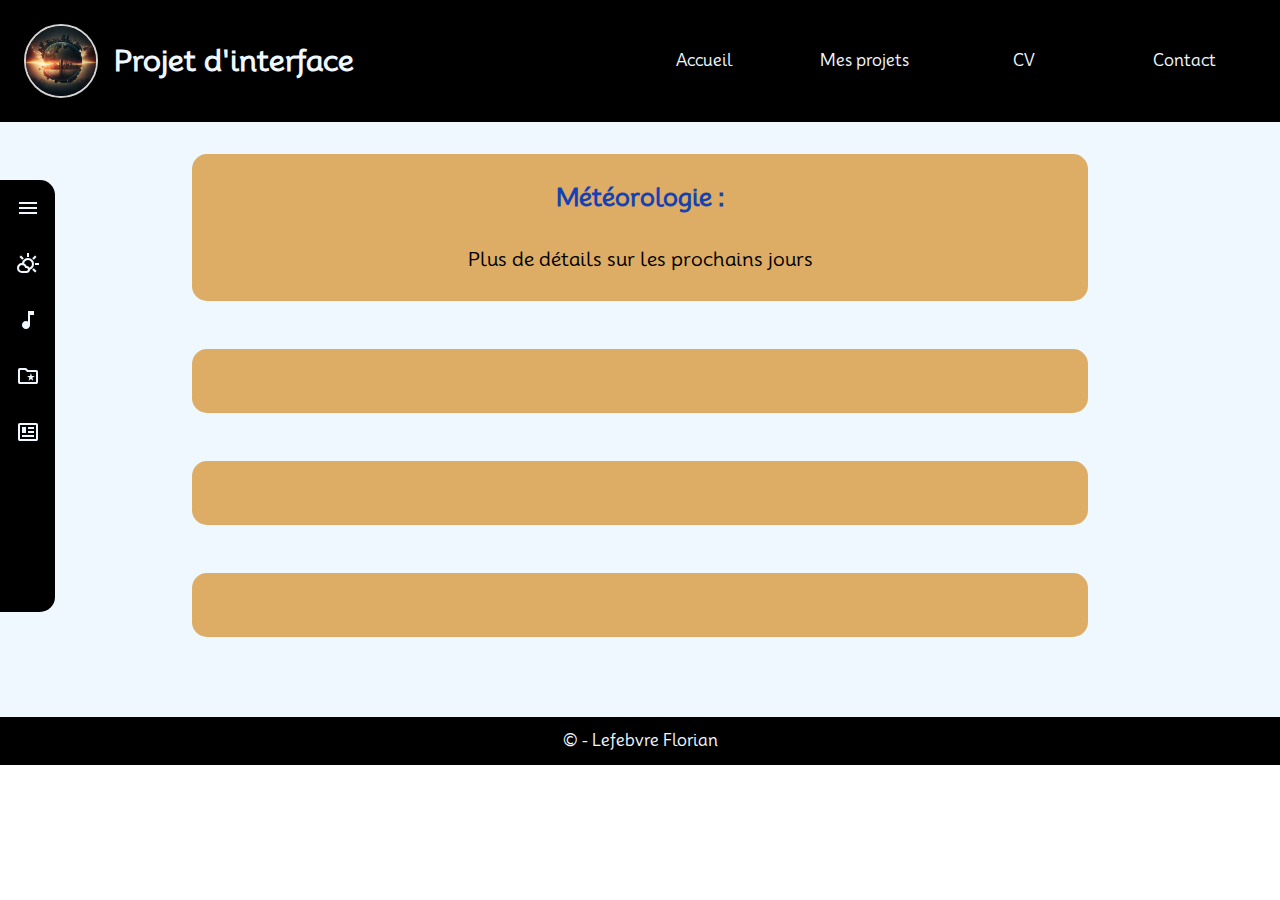
==== HTML/index.html @ e67850c4 "Ajout de la rubrique météo et peaufinage du nav aside" ====
<!DOCTYPE html>
<html lang="fr">
	<head>
		<meta charset="UTF-8" />
		<meta name="viewport" content="width=device-width, initial-scale=1.0" />
		<title>Interface Perso</title>
		<link rel="preconnect" href="https://fonts.googleapis.com" />
		<link rel="preconnect" href="https://fonts.gstatic.com" crossorigin />
		<link
			href="https://fonts.googleapis.com/css2?family=Asap:ital,wght@0,300;0,400;0,700;0,800;0,900;1,300;1,400;1,700;1,800;1,900&family=Mooli&family=Roboto:ital,wght@0,100;0,300;0,400;0,500;0,700;0,900;1,100;1,300;1,400;1,500;1,700;1,900&display=swap"
			rel="stylesheet"
		/>
		<link
			rel="stylesheet"
			href="https://fonts.googleapis.com/css2?family=Material+Symbols+Outlined:opsz,wght,FILL,GRAD@20..48,100..700,0..1,-50..200"
		/>
		<link
			rel="stylesheet"
			href="https://fonts.googleapis.com/css2?family=Material+Symbols+Outlined:opsz,wght,FILL,GRAD@20..48,100..700,0..1,-50..200"
		/>
		<link
			rel="stylesheet"
			href="https://fonts.googleapis.com/css2?family=Material+Symbols+Outlined:opsz,wght,FILL,GRAD@20..48,100..700,0..1,-50..200"
		/>
		<link
			rel="stylesheet"
			href="https://fonts.googleapis.com/css2?family=Material+Symbols+Outlined:opsz,wght,FILL,GRAD@20..48,100..700,0..1,-50..200"
		/>
		<link
			rel="stylesheet"
			href="https://fonts.googleapis.com/css2?family=Material+Symbols+Outlined:opsz,wght,FILL,GRAD@20..48,100..700,0..1,-50..200"
		/>
		<link rel="stylesheet" href="../CSS/reset.css" />
		<link rel="stylesheet" href="../CSS/styles.css" />
	</head>
	<body id="index">
		<header>
			<div class="header__left-side">
				<img class="header__img" src="../IMG/Logo-perso.png" alt="Logo principal" />
				<h1 class="header__title">Projet d'interface</h1>
			</div>
			<div class="header__right-side">
				<nav class="header__nav">
					<ul>
						<li class="header__nav-list"><a href="../HTML/index.html">Accueil</a></li>
						<li class="header__nav-list"><a href="../HTML/projects.html">Mes projets</a></li>
						<li class="header__nav-list"><a href="../HTML/cv.html">CV</a></li>
						<li class="header__nav-list"><a href="../HTML/contact.html">Contact</a></li>
					</ul>
				</nav>
			</div>
		</header>
		<main>
			<aside class="index__aside__nav">
				<nav class="sticky">
					<ul class="index__main__nav-list">
						<li class="main__nav-list main__nav-list--icon-menu">
							<span class="material-symbols-outlined"> menu</span>
						</li>
						<li class="main__nav-list">
							<a href="#section__weather"
								><span class="material-symbols-outlined"> partly_cloudy_day </span> Météo</a
							>
						</li>
						<li class="main__nav-list">
							<a href="#section__music"
								><span class="material-symbols-outlined"> music_note </span> Musique</a
							>
						</li>
						<li class="main__nav-list">
							<a href="#section__favorite"
								><span class="material-symbols-outlined"> folder_special </span>
								<p>Favoris</p></a
							>
						</li>
						<li class="main__nav-list">
							<a href="#section__news"
								><span class="material-symbols-outlined"> newsmode </span> Actus</a
							>
						</li>
					</ul>
				</nav>
			</aside>
			<section id="section__weather">
				<div class="container container__section__weather">
					<h2>Météorologie :</h2>

					<div id="cont_Mjk5NTIwNnw1fDJ8MXw0fCNmZmZmZmZ8MXwjZmZmZmZmfGd8">
						<div id="spa_Mjk5NTIwNnw1fDJ8MXw0fCNmZmZmZmZ8MXwjZmZmZmZmfGd8">
							<a
								id="a_Mjk5NTIwNnw1fDJ8MXw0fCNmZmZmZmZ8MXwjZmZmZmZmfGd8"
								href="https://www.meteocity.com/france/massy-v2995206?utm_medium=widget&utm_source=referral&utm_campaign=france-massy-v2995206&utm_content=location"
								target="_top"
							></a>
						</div>
						<script
							type="text/javascript"
							src="https://www.meteocity.com/widget/js/Mjk5NTIwNnw1fDJ8MXw0fCNmZmZmZmZ8MXwjZmZmZmZmfGd8"
						></script>
					</div>

					<input type="checkbox" id="checkbox__toggle__div__weather" />
					<label class="weather__toggle__label" for="checkbox__toggle__div__weather"
						>Plus de détails sur les prochains jours</label
					>

					<div id="weather-detailed--toggle">

						<div class="weather__detailed__container">
                            <div class="div__weather-detailed">
                                <p>Aujourd'hui</p>
                                <img
                                    src="https://www.prevision-meteo.ch/uploads/widget/massy-91_0.png"
                                    width="650"
                                    height="250"
                                />
                            </div>
                            <div class="div__weather-detailed">
                                <p>Demain</p>
                                <img
                                    src="https://www.prevision-meteo.ch/uploads/widget/massy-91_1.png"
                                    width="650"
                                    height="250"
                                />
                            </div>
                            <div  class="div__weather-detailed">
                                <p>Après-demain</p>
                                <img
                                    src="https://www.prevision-meteo.ch/uploads/widget/massy-91_2.png"
                                    width="650"
                                    height="250"
                                />
                            </div>
                            <div class="div__weather-detailed">
                                <p>+ 3 jours</p>
                                <img
                                    src="https://www.prevision-meteo.ch/uploads/widget/massy-91_3.png"
                                    width="650"
                                    height="250"
                                />
                            </div>
                        </div>
					</div>
				</div>
			</section>
			<section id="section__music">
				<div class="container container__section__music">
					<!-- <iframe width="560" height="315" src="https://www.youtube.com/embed/videoserises?list=PLdE7uo_7KBkeH0adsnxZupMARfGxY6qik" title="YouTube video player" frameborder="0" allow="accelerometer; autoplay; clipboard-write; encrypted-media; gyroscope; picture-in-picture; web-share" allowfullscreen></iframe> -->
				</div>
			</section>
			<section id="section__favorite">
				<div class="container container__section__favorite"></div>
			</section>
			<section id="section__news">
				<div class="container container__section__news"></div>
			</section>
		</main>
		<footer>
			<p class="footer__copyright">© - Lefebvre Florian</p>
		</footer>
	</body>
</html>
---- CSS/styles.css ----
:root {
	--text-color: aliceblue;
    --text-color-h2:#1441b3;

	--hover_text-color: blue;
	--hover_bg-color: aliceblue;

	--bg-color: aliceblue;
	--bg-color2: black;
	--bg-color-section: #ddad65;
}

body {
	/* font-family: 'Asap', sans-serif; */
	font-family: "Mooli", "Roboto", sans-serif;
	position: relative;
	height: 100%;
	scroll-behavior: smooth;
}
/* ! ------- MAIN ------- */
main {
	background-color: var(--bg-color);
	height: 100%;
	width: 100%;
	display: block;
	position: relative;
	padding: 2rem 0 5rem;
}

/* ! ------- FOOTER ------- */

footer {
	width: 100%;
	z-index: 98;
	text-align: center;
	position: absolute;
	bottom: 0;
}

.footer__copyright {
	color: var(--text-color);
	padding: 1rem;
	background-color: var(--bg-color2);
}

/* ! ------- HEADER ------- */

header {
	display: flex;
	align-items: center;
	padding: 1.5rem;
	background-color: var(--bg-color2);
	position: sticky;
	top: 0;
	z-index: 99;
	box-sizing: border-box;
}

.header__left-side {
	display: flex;
	width: 50vw;
	align-items: center;
	gap: 1rem;
}

.header__img {
	width: 70px;
    background-image: ;
	border-radius: 50%;
	border: 2px solid lightgrey;
}

.header__title {
	color: var(--text-color);
	font-size: 1.8rem;
	font-weight: 600;
}

.header__nav ul {
	display: flex;
	gap: 1rem;
}

.header__nav-list a {
	display: inline-block;
	width: 8rem;
	color: var(--text-color);
	padding: 1rem 0.5rem;
	text-align: center;
	border-radius: 30px;
	transition: ease-in-out 0.5s;
}

.header__nav-list a:hover {
	background-color: var(--hover_bg-color);
	color: var(--hover_text-color);
	border-radius: 30px;
}

/* ! ------- MAIN INDEX ------- */

#index main {
    font-size: 1.2rem;
}

.sticky {
	position: fixed;
	top: 20%;
	bottom: 20%;
}

.index__main__nav-list {
	width: 55px;
	height: 80%;
	background-color: var(--bg-color2);
	transition: width 0.3s ease;
	overflow: hidden;
	border-radius: 0 15px 15px 0;
}

.index__main__nav-list:hover {
	width: 160px;
}

.main__nav-list {
	color: aliceblue;
	display: flex;
	align-items: center;
	justify-content: space-between;
}

.main__nav-list:not(:first-child):hover{
    background-color: var(--hover_bg-color);
    color: var(--hover_text-color);
}

.main__nav-list span {
	margin-right: 15px;
}

.main__nav-list a {
    padding: 1rem;
	color: inherit;
	display: flex;
	align-items: center;
}

.main__nav-list--icon-menu{
    padding: 1rem;
    display: flex;
	align-items: center;
}

.container {
	width: 65%;
	margin: 0 auto 3rem;
	padding: 2rem;
	background-color: var(--bg-color-section);
	border-radius: 15px;
}

/* ! ------- SECTION WEATHER ------- */
.container__section__weather {
	text-align: center;
}

.container__section__weather h2 {
	font-size: 1.5rem;
	font-weight: 700;
    color: var(--text-color-h2);
}

#cont_Mjk5NTIwNnw1fDJ8MXw0fCNmZmZmZmZ8MXwjZmZmZmZmfGd8 {
	margin: 2.5rem auto;
    box-shadow: 5px 5px 10px black;
}

#checkbox__toggle__div__weather {
	display: none;
}

.weather__toggle__label{
    padding: 0.3rem 1rem;
    border-radius: 25px;
}

.weather__toggle__label:hover{
	background-color: var(--hover_bg-color);
    color: var(--hover_text-color);
    cursor: pointer;
}

/* Masque le détail du weather sur plusieurs jours initialement */
#weather-detailed--toggle {
	display: none;
}

/* Affiche le détail du weather */
#checkbox__toggle__div__weather:checked + label + #weather-detailed--toggle {
	display: block;
}

.weather__detailed__container {
    display: flex;
    flex-direction: column;
    align-items: center
}

.div__weather-detailed {
    margin: 1.5rem;
    padding: 0.3rem;
    display: flex;
    background-color: rgba(128, 128, 128, 0.6);
    border-radius: 10px;
    box-shadow: 5px 5px 10px black;
}

.div__weather-detailed p {
    padding: 1rem;
    text-transform: uppercase;
    font-size: 1rem;
    font-weight: 700;
    /* font-family:'Raleway'; */
    writing-mode: vertical-rl;
    text-orientation: upright;
    letter-spacing: 0px;
}

.div__weather-detailed img{
    border-radius: 10px;
    display: inline;
}
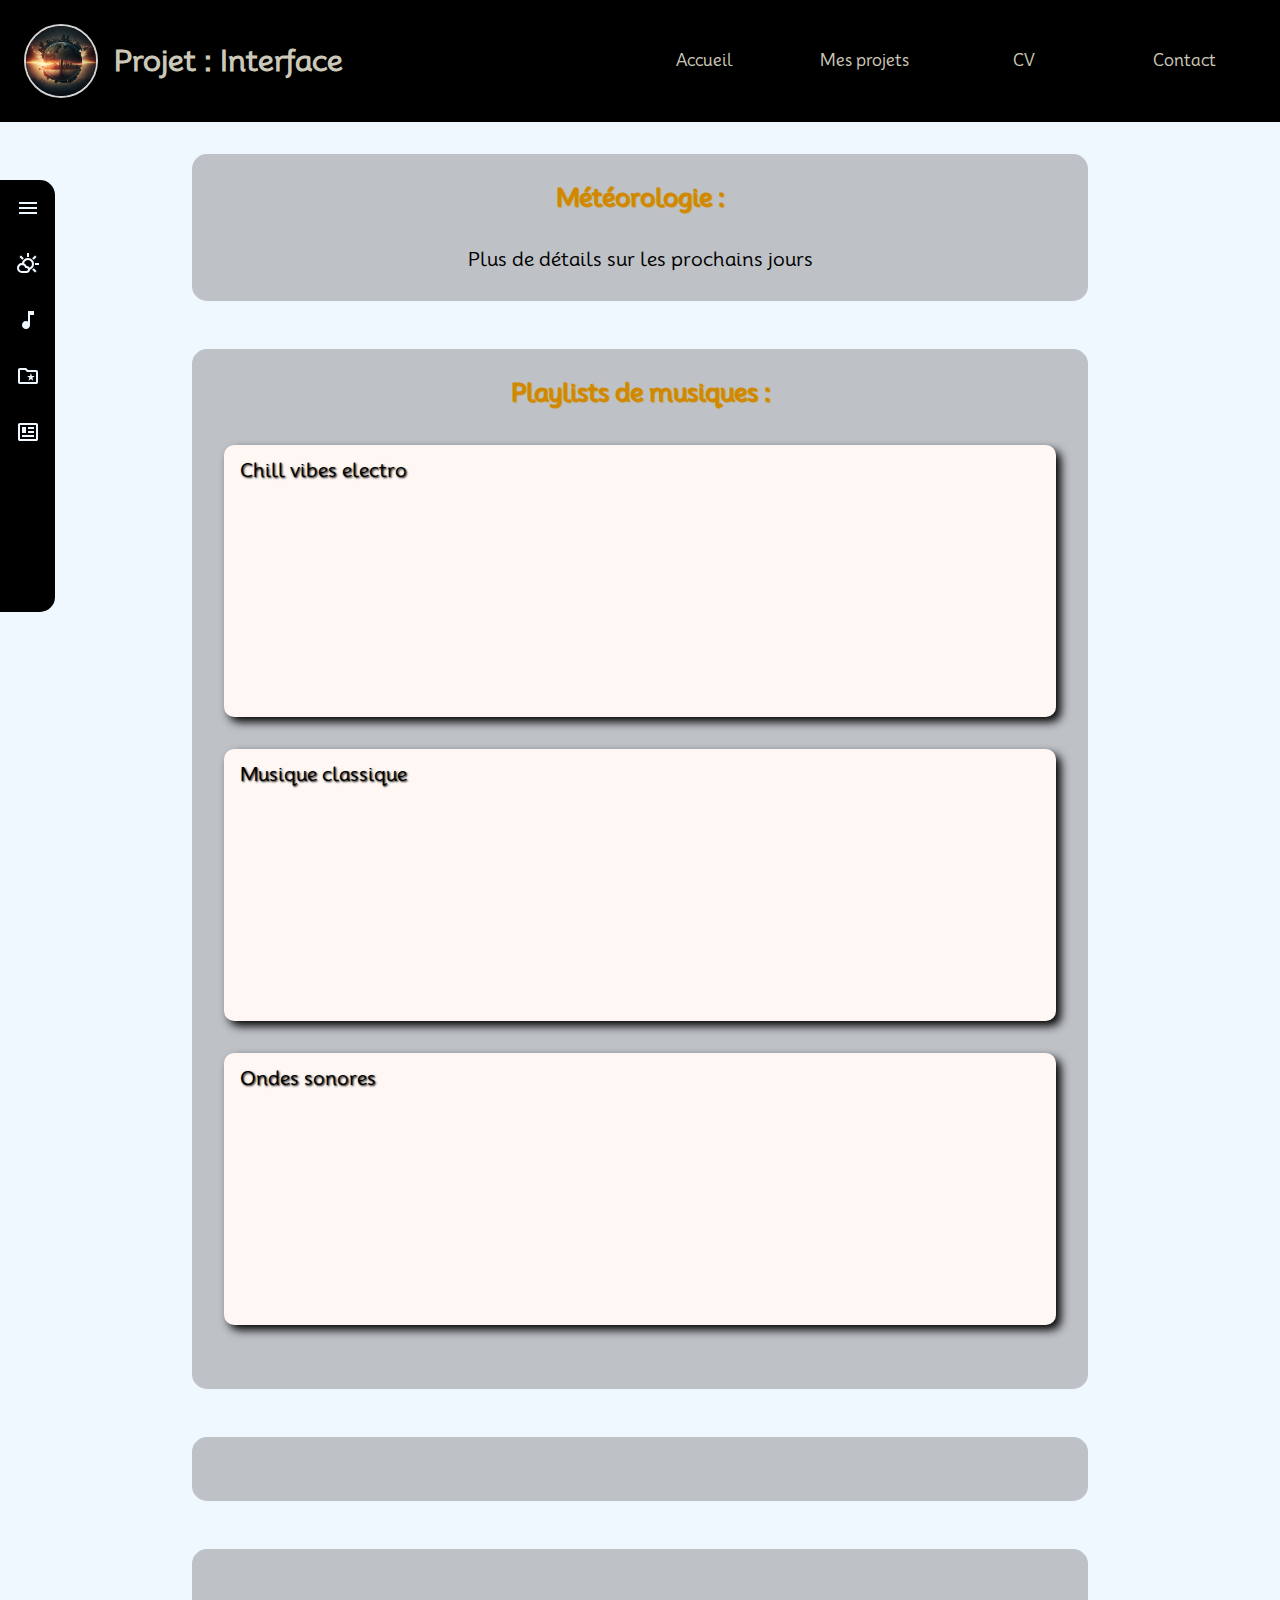
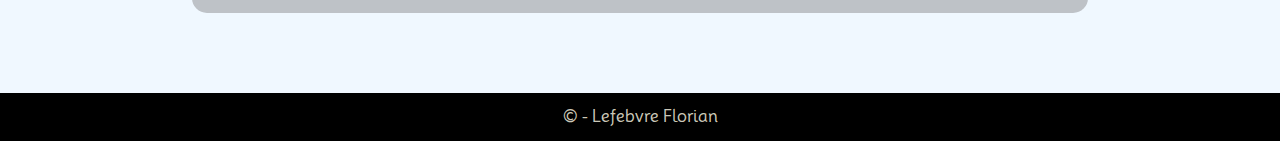
==== commit 1a11ecaf: "Ajout de la partie musique" ====
--- a/HTML/index.html
+++ b/HTML/index.html
@@ -37,7 +37,7 @@
 		<header>
 			<div class="header__left-side">
 				<img class="header__img" src="../IMG/Logo-perso.png" alt="Logo principal" />
-				<h1 class="header__title">Projet d'interface</h1>
+				<h1 class="header__title">Projet : Interface</h1>
 			</div>
 			<div class="header__right-side">
 				<nav class="header__nav">
@@ -105,47 +105,81 @@
 					>
 
 					<div id="weather-detailed--toggle">
-
 						<div class="weather__detailed__container">
-                            <div class="div__weather-detailed">
-                                <p>Aujourd'hui</p>
-                                <img
-                                    src="https://www.prevision-meteo.ch/uploads/widget/massy-91_0.png"
-                                    width="650"
-                                    height="250"
-                                />
-                            </div>
-                            <div class="div__weather-detailed">
-                                <p>Demain</p>
-                                <img
-                                    src="https://www.prevision-meteo.ch/uploads/widget/massy-91_1.png"
-                                    width="650"
-                                    height="250"
-                                />
-                            </div>
-                            <div  class="div__weather-detailed">
-                                <p>Après-demain</p>
-                                <img
-                                    src="https://www.prevision-meteo.ch/uploads/widget/massy-91_2.png"
-                                    width="650"
-                                    height="250"
-                                />
-                            </div>
-                            <div class="div__weather-detailed">
-                                <p>+ 3 jours</p>
-                                <img
-                                    src="https://www.prevision-meteo.ch/uploads/widget/massy-91_3.png"
-                                    width="650"
-                                    height="250"
-                                />
-                            </div>
-                        </div>
+							<div class="div__weather-detailed">
+								<p>Aujourd'hui</p>
+								<img
+									src="https://www.prevision-meteo.ch/uploads/widget/massy-91_0.png"
+									width="650"
+									height="250"
+								/>
+							</div>
+							<div class="div__weather-detailed">
+								<p>Demain</p>
+								<img
+									src="https://www.prevision-meteo.ch/uploads/widget/massy-91_1.png"
+									width="650"
+									height="250"
+								/>
+							</div>
+							<div class="div__weather-detailed">
+								<p>Après-demain</p>
+								<img
+									src="https://www.prevision-meteo.ch/uploads/widget/massy-91_2.png"
+									width="650"
+									height="250"
+								/>
+							</div>
+							<div class="div__weather-detailed">
+								<p>+ 3 jours</p>
+								<img
+									src="https://www.prevision-meteo.ch/uploads/widget/massy-91_3.png"
+									width="650"
+									height="250"
+								/>
+							</div>
+						</div>
 					</div>
 				</div>
 			</section>
 			<section id="section__music">
 				<div class="container container__section__music">
-					<!-- <iframe width="560" height="315" src="https://www.youtube.com/embed/videoserises?list=PLdE7uo_7KBkeH0adsnxZupMARfGxY6qik" title="YouTube video player" frameborder="0" allow="accelerometer; autoplay; clipboard-write; encrypted-media; gyroscope; picture-in-picture; web-share" allowfullscreen></iframe> -->
+                    <h2>Playlists de musiques :</h2>
+                    <div class="section__music__playlists">
+                        <article class="article__playlists__category">
+                            <p>Chill vibes electro</p>
+                            <div class="article__playlist">
+                                <iframe width="350" height="200" src="https://www.youtube.com/embed/videoserises?list=PLdE7uo_7KBkeH0adsnxZupMARfGxY6qik" title="YouTube video player" frameborder="0" allow="accelerometer; autoplay; clipboard-write; encrypted-media; gyroscope; picture-in-picture; web-share" allowfullscreen></iframe>
+                                <iframe width="350" height="200" src="https://www.youtube.com/embed/videoserises?list=PLp8iASaiMbWqETg92KxWWRNyuvIQU_TnZ" title="Mr Reviilz" frameborder="0" allow="accelerometer; autoplay; clipboard-write; encrypted-media; gyroscope; picture-in-picture; web-share" allowfullscreen></iframe>
+                                <iframe width="350" height="200" src="https://www.youtube.com/embed/videoserises?list=PLYkB2GLfxxJdH8uuL_vQpdZFInv0UWWkG" title="Fluidified" frameborder="0" allow="accelerometer; autoplay; clipboard-write; encrypted-media; gyroscope; picture-in-picture; web-share" allowfullscreen></iframe>
+                                <iframe width="350" height="200" src="https://www.youtube.com/embed/videoserises?list=PLyTBh5FxMov4UiosYvfk6eKczgUFmwxg5" title="Blume" frameborder="0" allow="accelerometer; autoplay; clipboard-write; encrypted-media; gyroscope; picture-in-picture; web-share" allowfullscreen></iframe>
+                                <iframe width="350" height="200" src="https://www.youtube.com/embed/videoserises?list=PLyTBh5FxMov4kP_7dZLoEINt_tlYI40WY" title="Blume" frameborder="0" allow="accelerometer; autoplay; clipboard-write; encrypted-media; gyroscope; picture-in-picture; web-share" allowfullscreen></iframe>
+                            </div>
+                        </article>
+                        <article class="article__playlists__category">
+                            <p>Musique classique</p>
+                            <div class="article__playlist">
+                                <iframe width="350" height="200" src="https://www.youtube.com/embed/videoserises?list=PLLl2XrT7OtRHy-VJabmD4TOPsAAErRt6o" title="YouTube video player" frameborder="0" allow="accelerometer; autoplay; clipboard-write; encrypted-media; gyroscope; picture-in-picture; web-share" allowfullscreen></iframe>
+                                <iframe width="350" height="200" src="https://www.youtube.com/embed/videoserises?list=PLFv3ZQw-ZPxi2DH3Bau7lBC5K6zfPJZxc" title="Mr Reviilz" frameborder="0" allow="accelerometer; autoplay; clipboard-write; encrypted-media; gyroscope; picture-in-picture; web-share" allowfullscreen></iframe>
+                                <iframe width="350" height="200" src="https://www.youtube.com/embed/videoserises?list=PLFv3ZQw-ZPxju8P84jZ0pQ_zb8GR6eFh6" title="Fluidified" frameborder="0" allow="accelerometer; autoplay; clipboard-write; encrypted-media; gyroscope; picture-in-picture; web-share" allowfullscreen></iframe>
+                                <iframe width="350" height="200" src="https://www.youtube.com/embed/videoserises?list=PLFv3ZQw-ZPxhuk7gTC49OWB8DoTWSmboO" title="Blume" frameborder="0" allow="accelerometer; autoplay; clipboard-write; encrypted-media; gyroscope; picture-in-picture; web-share" allowfullscreen></iframe>
+                                <iframe width="350" height="200" src="https://www.youtube.com/embed/videoserises?list=PLVsUrQ7SzCJum_84PSXg5Q3rZhYiJBOO0" title="Blume" frameborder="0" allow="accelerometer; autoplay; clipboard-write; encrypted-media; gyroscope; picture-in-picture; web-share" allowfullscreen></iframe>
+                            </div>
+                        </article>
+                        <article class="article__playlists__category">
+                            <p>Ondes sonores</p>
+                            <div class="article__playlist">
+                                <iframe width="350" height="200" src="https://www.youtube.com/embed/videoserises?list=PLe_nUSaha_eeiYc_NfTM639BrR0RXcbzl" title="YouTube video player" frameborder="0" allow="accelerometer; autoplay; clipboard-write; encrypted-media; gyroscope; picture-in-picture; web-share" allowfullscreen></iframe>
+                                <iframe width="350" height="200" src="https://www.youtube.com/embed/videoserises?list=PLe_nUSaha_edvBKdIoGpinc20OSXjfch4" title="Mr Reviilz" frameborder="0" allow="accelerometer; autoplay; clipboard-write; encrypted-media; gyroscope; picture-in-picture; web-share" allowfullscreen></iframe>
+                                <iframe width="350" height="200" src="https://www.youtube.com/embed/videoserises?list=PLe_nUSaha_eet_BGxXCrYXQ9I41kGPoAs" title="Fluidified" frameborder="0" allow="accelerometer; autoplay; clipboard-write; encrypted-media; gyroscope; picture-in-picture; web-share" allowfullscreen></iframe>
+                                <iframe width="350" height="200" src="https://www.youtube.com/embed/videoserises?list=PLFv3ZQw-ZPxhuk7gTC49OWB8DoTWSmboO" title="Blume" frameborder="0" allow="accelerometer; autoplay; clipboard-write; encrypted-media; gyroscope; picture-in-picture; web-share" allowfullscreen></iframe>
+                                <iframe width="350" height="200" src="https://www.youtube.com/embed/videoserises?list=PLQkQfzsIUwRaXv-BmCq4sWcOTDz1Vd_F2" title="Blume" frameborder="0" allow="accelerometer; autoplay; clipboard-write; encrypted-media; gyroscope; picture-in-picture; web-share" allowfullscreen></iframe>
+                            </div>
+
+                        </article>
+                    </div>
+
+					 
 				</div>
 			</section>
 			<section id="section__favorite">
--- a/CSS/styles.css
+++ b/CSS/styles.css
@@ -1,13 +1,14 @@
 :root {
-	--text-color: aliceblue;
-    --text-color-h2:#1441b3;
-
-	--hover_text-color: blue;
+	--text-color: #e9e5d4e5;
+	--text-color-h2: rgb(209, 136, 0);
+
+	--hover_text-color: orange;
 	--hover_bg-color: aliceblue;
 
 	--bg-color: aliceblue;
 	--bg-color2: black;
-	--bg-color-section: #ddad65;
+	--bg-color-section: rgba(89, 85, 85, 0.33);
+	--bg-color-intern: #fef7f3;
 }
 
 body {
@@ -65,7 +66,6 @@
 
 .header__img {
 	width: 70px;
-    background-image: ;
 	border-radius: 50%;
 	border: 2px solid lightgrey;
 }
@@ -100,7 +100,7 @@
 /* ! ------- MAIN INDEX ------- */
 
 #index main {
-    font-size: 1.2rem;
+	font-size: 1.2rem;
 }
 
 .sticky {
@@ -129,9 +129,9 @@
 	justify-content: space-between;
 }
 
-.main__nav-list:not(:first-child):hover{
-    background-color: var(--hover_bg-color);
-    color: var(--hover_text-color);
+.main__nav-list:not(:first-child):hover {
+	background-color: var(--hover_bg-color);
+	color: var(--hover_text-color);
 }
 
 .main__nav-list span {
@@ -139,15 +139,16 @@
 }
 
 .main__nav-list a {
-    padding: 1rem;
+	padding: 1rem;
+	width: 100%;
 	color: inherit;
 	display: flex;
 	align-items: center;
 }
 
-.main__nav-list--icon-menu{
-    padding: 1rem;
-    display: flex;
+.main__nav-list--icon-menu {
+	padding: 1rem;
+	display: flex;
 	align-items: center;
 }
 
@@ -159,35 +160,38 @@
 	border-radius: 15px;
 }
 
+.container h2 {
+	font-size: 1.5rem;
+	font-weight: 700;
+	color: var(--text-color-h2);
+	text-align: center;
+	margin-bottom: 2.5rem;
+	text-shadow: 1px 1px 1px var(--text-color-h2);
+}
+
 /* ! ------- SECTION WEATHER ------- */
 .container__section__weather {
 	text-align: center;
 }
 
-.container__section__weather h2 {
-	font-size: 1.5rem;
-	font-weight: 700;
-    color: var(--text-color-h2);
-}
-
 #cont_Mjk5NTIwNnw1fDJ8MXw0fCNmZmZmZmZ8MXwjZmZmZmZmfGd8 {
 	margin: 2.5rem auto;
-    box-shadow: 5px 5px 10px black;
+	box-shadow: 5px 5px 10px black;
 }
 
 #checkbox__toggle__div__weather {
 	display: none;
 }
 
-.weather__toggle__label{
-    padding: 0.3rem 1rem;
-    border-radius: 25px;
-}
-
-.weather__toggle__label:hover{
+.weather__toggle__label {
+	padding: 0.3rem 1rem;
+	border-radius: 25px;
+}
+
+.weather__toggle__label:hover {
 	background-color: var(--hover_bg-color);
-    color: var(--hover_text-color);
-    cursor: pointer;
+	color: var(--hover_text-color);
+	cursor: pointer;
 }
 
 /* Masque le détail du weather sur plusieurs jours initialement */
@@ -201,32 +205,62 @@
 }
 
 .weather__detailed__container {
-    display: flex;
-    flex-direction: column;
-    align-items: center
+	display: flex;
+	flex-direction: column;
+	align-items: center;
 }
 
 .div__weather-detailed {
-    margin: 1.5rem;
-    padding: 0.3rem;
-    display: flex;
-    background-color: rgba(128, 128, 128, 0.6);
-    border-radius: 10px;
-    box-shadow: 5px 5px 10px black;
+	margin: 1.5rem;
+	padding: 0.3rem;
+	display: flex;
+	background-color: rgba(128, 128, 128, 0.6);
+	border-radius: 10px;
+	box-shadow: 5px 5px 10px black;
 }
 
 .div__weather-detailed p {
-    padding: 1rem;
-    text-transform: uppercase;
-    font-size: 1rem;
-    font-weight: 700;
-    /* font-family:'Raleway'; */
-    writing-mode: vertical-rl;
-    text-orientation: upright;
-    letter-spacing: 0px;
-}
-
-.div__weather-detailed img{
-    border-radius: 10px;
-    display: inline;
+	padding: 1rem;
+	text-transform: uppercase;
+	font-size: 1rem;
+	font-weight: 700;
+	writing-mode: vertical-rl;
+	text-orientation: upright;
+	letter-spacing: 0px;
+}
+
+.div__weather-detailed img {
+	border-radius: 10px;
+	display: inline;
+}
+
+/* ! ------- SECTION MUSIC ------- */
+
+.article__playlists__category {
+	background-color: var(--bg-color-intern);
+	border-radius: 10px;
+	padding: 1rem;
+	height: 240px;
+	display: flex;
+	flex-direction: column;
+	gap: 1rem;
+	margin-bottom: 2rem;
+	box-shadow: 5px 5px 10px black;
+}
+
+.article__playlist {
+	display: flex;
+	flex-wrap: nowrap;
+	justify-content: flex-start;
+	gap: 1rem;
+	overflow-x: scroll;
+	overflow-y: hidden;
+}
+
+.article__playlist iframe {
+	border-radius: 5px;
+}
+
+.article__playlists__category p {
+    text-shadow: 1px 1px 2px black;
 }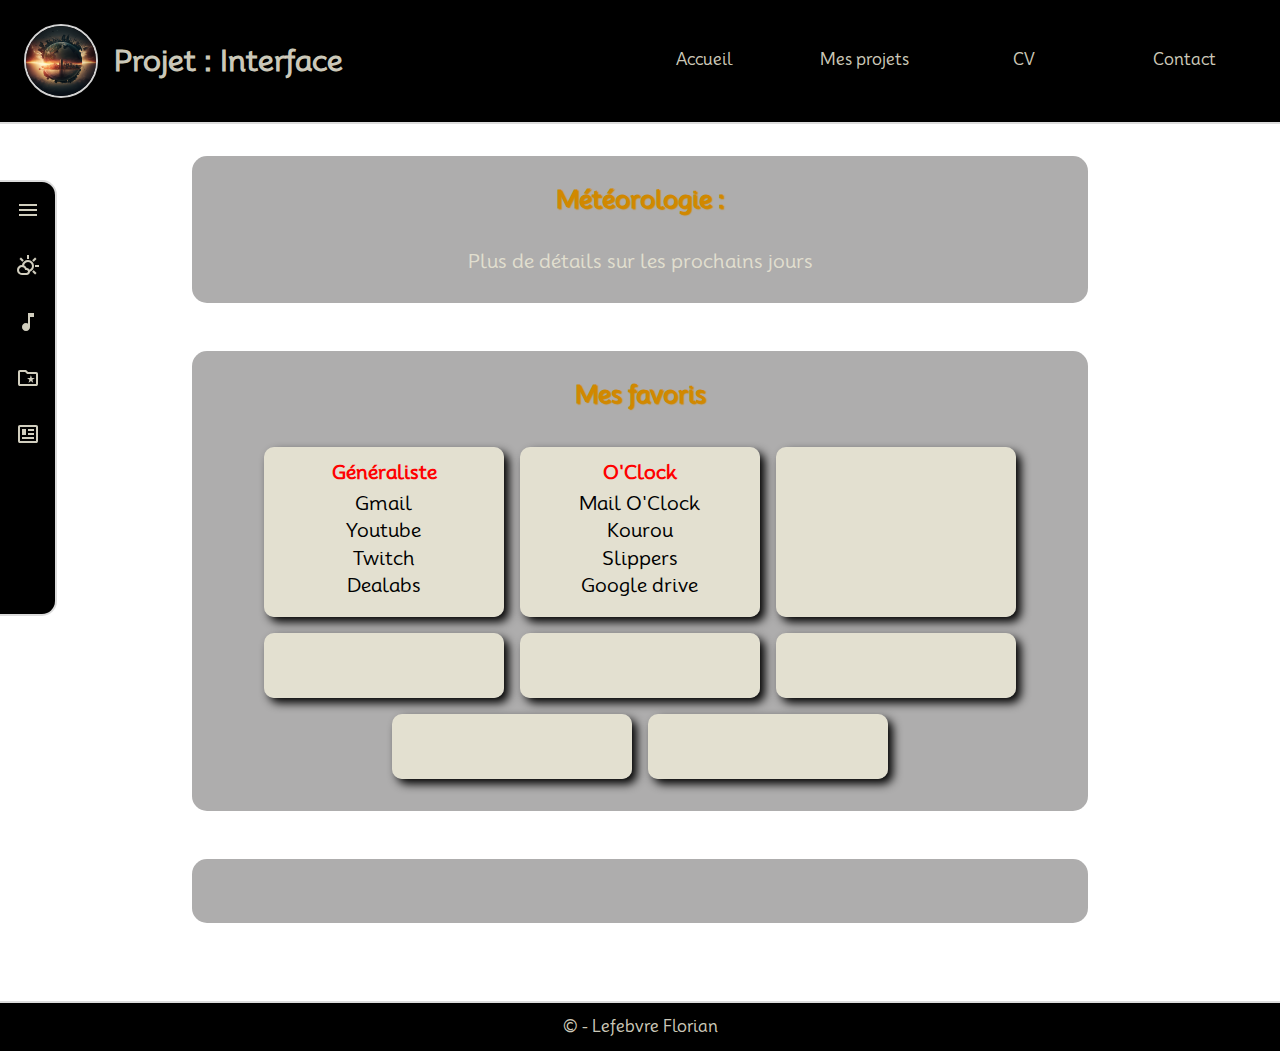
==== commit b90d4cc9: "Ajout de la mise en forme des favoris" ====
--- a/HTML/index.html
+++ b/HTML/index.html
@@ -142,7 +142,7 @@
 					</div>
 				</div>
 			</section>
-			<section id="section__music">
+			<!-- <section id="section__music">
 				<div class="container container__section__music">
                     <h2>Playlists de musiques :</h2>
                     <div class="section__music__playlists">
@@ -181,9 +181,87 @@
 
 					 
 				</div>
-			</section>
+			</section> -->
 			<section id="section__favorite">
-				<div class="container container__section__favorite"></div>
+				<div class="container">
+					<h2>Mes favoris</h2>
+					<div class="container__section__favorite">
+						<article class="section__favorite__article">
+							<h3>Généraliste</h3>
+							<a
+								href="https://mail.google.com/mail/"
+								target="_blank"
+								rel="noopener noreferrer"
+								>Gmail</a
+							><a href="https://www.youtube.com/" target="_blank" rel="noopener noreferrer"
+								>Youtube</a
+							><a href="https://www.twitch.tv/" target="_blank" rel="noopener noreferrer"
+								>Twitch</a
+							>
+							<a href="https://www.dealabs.com/" target="_blank" rel="noopener noreferrer"
+								>Dealabs</a
+							>
+						</article>
+						<article class="section__favorite__article">
+							<h3>O'Clock</h3>
+							<a
+								href="ilname&client_id=webmail-auth&state=JgOhQrPLMyGrpiXTdunwSPK1oZI&redirect_uri=https%3A%2F%2Fmail.oclock.school%2Fredirect_uri&nonce=3kLr6RFKyu0QrBPdpAqDyKXFnauivxdp2d80RAeN0ac"
+								target="_blank"
+								rel="noopener noreferrer"
+								>Mail O'Clock</a
+							><a
+								href="https://kourou.oclock.io/login/"
+								target="_blank"
+								rel="noopener noreferrer"
+								>Kourou</a
+							><a
+								href="https://auth.oclock.school/realms/oclock/protocol/openid-connect/auth?client_id=slippers&redirect_uri=https%3A%2F%2Foclock.slippers.live%2F&state=cfe3c3c9-832f-42ea-a738-dce04439198e&response_mode=fragment&response_type=code&scope=openid&nonce=caf11a95-8de3-46b4-8f83-142fd42c60b6"
+								target="_blank"
+								rel="noopener noreferrer"
+								>Slippers</a
+							>
+							<a href="https://drive.google.com/" target="_blank" rel="noopener noreferrer"
+								>Google drive</a
+							>
+						</article>
+						<article class="section__favorite__article">
+							<h3></h3>
+							<a href="http://" target="_blank" rel="noopener noreferrer"></a
+							><a href="http://" target="_blank" rel="noopener noreferrer"></a
+							><a href="http://" target="_blank" rel="noopener noreferrer"></a>
+						</article>
+						<article class="section__favorite__article">
+							<h3></h3>
+							<a href="http://" target="_blank" rel="noopener noreferrer"></a
+							><a href="http://" target="_blank" rel="noopener noreferrer"></a
+							><a href="http://" target="_blank" rel="noopener noreferrer"></a>
+						</article>
+						<article class="section__favorite__article">
+							<h3></h3>
+							<a href="http://" target="_blank" rel="noopener noreferrer"></a
+							><a href="http://" target="_blank" rel="noopener noreferrer"></a
+							><a href="http://" target="_blank" rel="noopener noreferrer"></a>
+						</article>
+						<article class="section__favorite__article">
+							<h3></h3>
+							<a href="http://" target="_blank" rel="noopener noreferrer"></a
+							><a href="http://" target="_blank" rel="noopener noreferrer"></a
+							><a href="http://" target="_blank" rel="noopener noreferrer"></a>
+						</article>
+						<article class="section__favorite__article">
+							<h3></h3>
+							<a href="http://" target="_blank" rel="noopener noreferrer"></a
+							><a href="http://" target="_blank" rel="noopener noreferrer"></a
+							><a href="http://" target="_blank" rel="noopener noreferrer"></a>
+						</article>
+						<article class="section__favorite__article">
+							<h3></h3>
+							<a href="http://" target="_blank" rel="noopener noreferrer"></a
+							><a href="http://" target="_blank" rel="noopener noreferrer"></a
+							><a href="http://" target="_blank" rel="noopener noreferrer"></a>
+						</article>
+					</div>
+				</div>
 			</section>
 			<section id="section__news">
 				<div class="container container__section__news"></div>
--- a/CSS/styles.css
+++ b/CSS/styles.css
@@ -1,14 +1,17 @@
 :root {
 	--text-color: #e9e5d4e5;
 	--text-color-h2: rgb(209, 136, 0);
+	--text-color-h3: red;
 
 	--hover_text-color: orange;
 	--hover_bg-color: aliceblue;
 
 	--bg-color: aliceblue;
 	--bg-color2: black;
-	--bg-color-section: rgba(89, 85, 85, 0.33);
+	--bg-color-section: rgba(130, 129, 129, 0.65);
 	--bg-color-intern: #fef7f3;
+
+	--border-color: rgb(220, 220, 220);
 }
 
 body {
@@ -20,7 +23,11 @@
 }
 /* ! ------- MAIN ------- */
 main {
-	background-color: var(--bg-color);
+	/* background-color: var(--bg-color); */
+	background-image: url(../IMG/bg-space4.jpg);
+	background-repeat: no-repeat;
+	background-size: cover;
+	background-position: center;
 	height: 100%;
 	width: 100%;
 	display: block;
@@ -36,6 +43,7 @@
 	text-align: center;
 	position: absolute;
 	bottom: 0;
+	border-top: 2px solid var(--border-color);
 }
 
 .footer__copyright {
@@ -55,6 +63,7 @@
 	top: 0;
 	z-index: 99;
 	box-sizing: border-box;
+	border-bottom: 2px solid var(--border-color);
 }
 
 .header__left-side {
@@ -87,14 +96,12 @@
 	color: var(--text-color);
 	padding: 1rem 0.5rem;
 	text-align: center;
-	border-radius: 30px;
-	transition: ease-in-out 0.5s;
+	border-bottom: 2px solid transparent;
 }
 
 .header__nav-list a:hover {
-	background-color: var(--hover_bg-color);
+	border-bottom: 2px solid var(--hover_text-color);
 	color: var(--hover_text-color);
-	border-radius: 30px;
 }
 
 /* ! ------- MAIN INDEX ------- */
@@ -116,6 +123,8 @@
 	transition: width 0.3s ease;
 	overflow: hidden;
 	border-radius: 0 15px 15px 0;
+	border: 2px solid var(--border-color);
+	border-left: none;
 }
 
 .index__main__nav-list:hover {
@@ -123,7 +132,7 @@
 }
 
 .main__nav-list {
-	color: aliceblue;
+	color: var(--text-color);
 	display: flex;
 	align-items: center;
 	justify-content: space-between;
@@ -172,6 +181,7 @@
 /* ! ------- SECTION WEATHER ------- */
 .container__section__weather {
 	text-align: center;
+	color: var(--text-color);
 }
 
 #cont_Mjk5NTIwNnw1fDJ8MXw0fCNmZmZmZmZ8MXwjZmZmZmZmfGd8 {
@@ -262,5 +272,46 @@
 }
 
 .article__playlists__category p {
-    text-shadow: 1px 1px 2px black;
-}+	text-shadow: 1px 1px 2px black;
+}
+
+/* ! ------- SECTION FAVORIS ------- */
+
+.container__section__favorite {
+	display: flex;
+	flex-wrap: wrap;
+	gap: 1rem;
+	width: 100%;
+	justify-content: center;
+}
+
+.section__favorite__article {
+	display: flex;
+	flex-direction: column;
+	width: 25%;
+	box-shadow: 5px 5px 10px black;
+	border-radius: 10px;
+	background-color: var(--text-color);
+	padding: 1rem;
+}
+
+.section__favorite__article h3 {
+	color: var(--text-color-h3);
+	font-weight: 600;
+	padding-bottom: 0.5rem;
+	text-align: center;
+}
+
+.section__favorite__article a {
+	margin: 0.2rem auto;
+	width: 60%;
+	color: var(--bg-color2);
+	border-bottom: 2px solid transparent;
+	text-align: center;
+}
+
+.section__favorite__article a:hover {
+	border-bottom: 2px solid var(--text-color-h3);
+	color: var(--text-color-h3);
+	cursor: crosshair;
+}
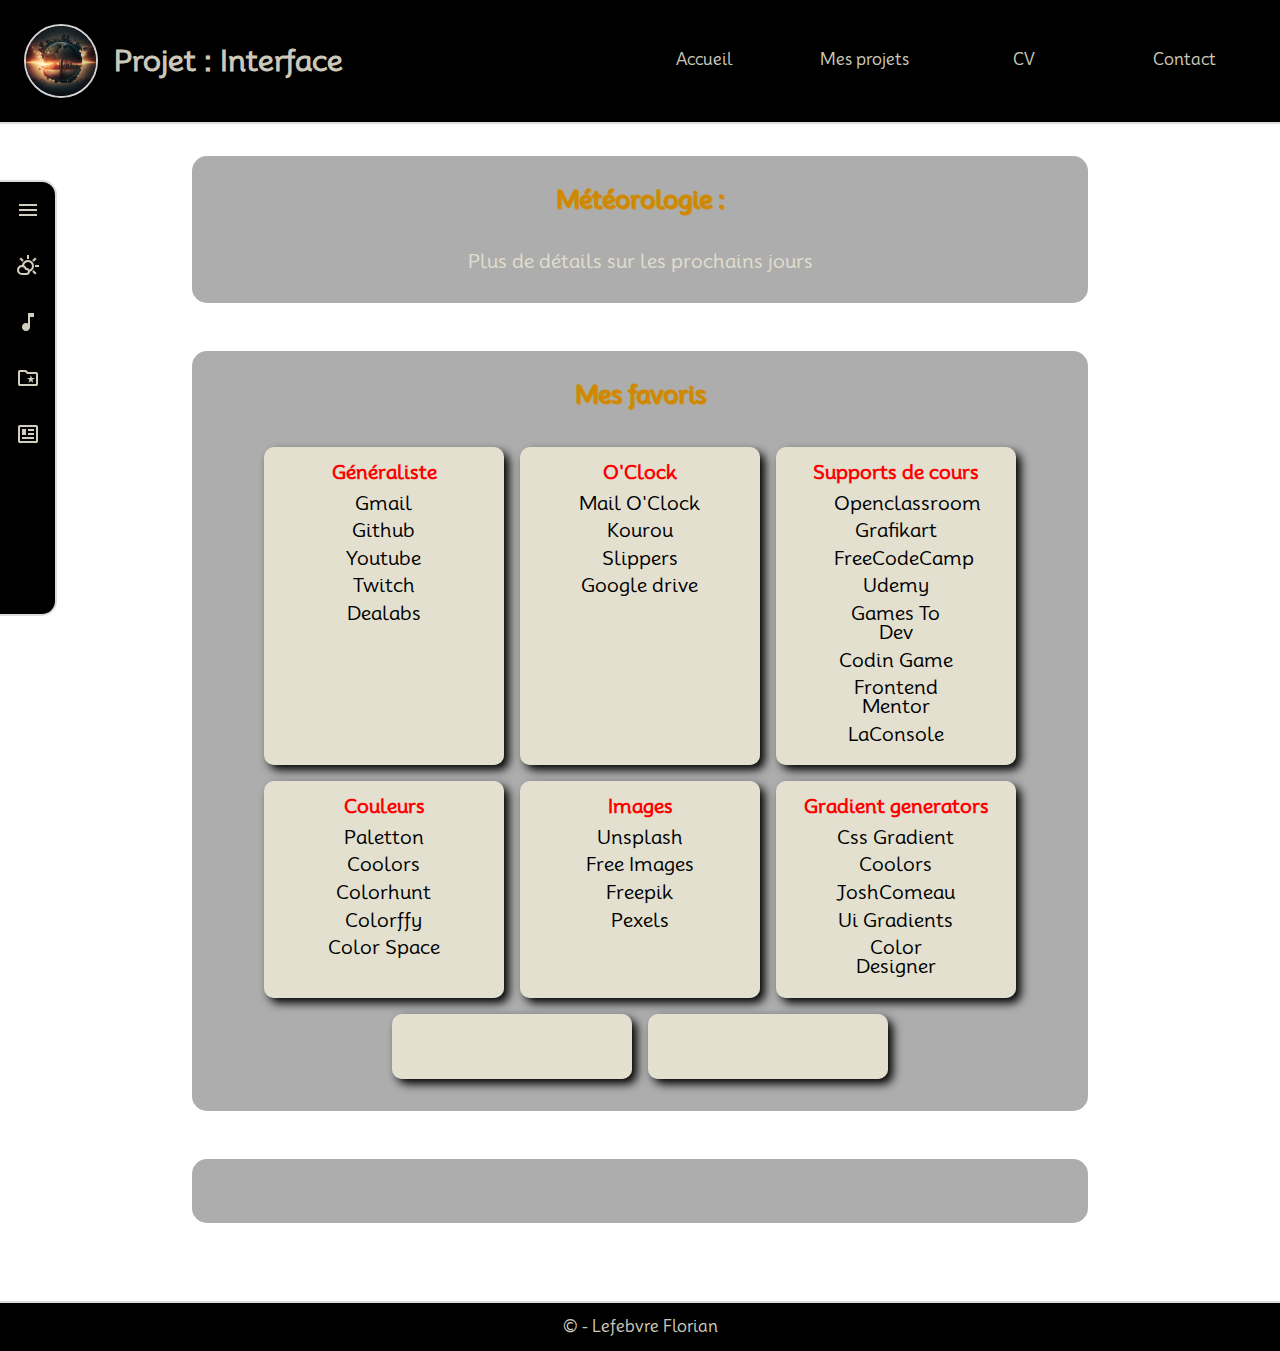
==== commit c437aa8a: "Ajout de contenu aux favoris" ====
--- a/HTML/index.html
+++ b/HTML/index.html
@@ -193,6 +193,12 @@
 								target="_blank"
 								rel="noopener noreferrer"
 								>Gmail</a
+							>
+                            <a
+								href="https://github.com/"
+								target="_blank"
+								rel="noopener noreferrer"
+								>Github</a
 							><a href="https://www.youtube.com/" target="_blank" rel="noopener noreferrer"
 								>Youtube</a
 							><a href="https://www.twitch.tv/" target="_blank" rel="noopener noreferrer"
@@ -225,28 +231,38 @@
 							>
 						</article>
 						<article class="section__favorite__article">
-							<h3></h3>
-							<a href="http://" target="_blank" rel="noopener noreferrer"></a
-							><a href="http://" target="_blank" rel="noopener noreferrer"></a
-							><a href="http://" target="_blank" rel="noopener noreferrer"></a>
-						</article>
-						<article class="section__favorite__article">
-							<h3></h3>
-							<a href="http://" target="_blank" rel="noopener noreferrer"></a
-							><a href="http://" target="_blank" rel="noopener noreferrer"></a
-							><a href="http://" target="_blank" rel="noopener noreferrer"></a>
-						</article>
-						<article class="section__favorite__article">
-							<h3></h3>
-							<a href="http://" target="_blank" rel="noopener noreferrer"></a
-							><a href="http://" target="_blank" rel="noopener noreferrer"></a
-							><a href="http://" target="_blank" rel="noopener noreferrer"></a>
-						</article>
-						<article class="section__favorite__article">
-							<h3></h3>
-							<a href="http://" target="_blank" rel="noopener noreferrer"></a
-							><a href="http://" target="_blank" rel="noopener noreferrer"></a
-							><a href="http://" target="_blank" rel="noopener noreferrer"></a>
+							<h3>Supports de cours</h3>
+							<a href="https://openclassrooms.com/fr/" target="_blank" rel="noopener noreferrer">Openclassroom</a
+							><a href="https://grafikart.fr/" target="_blank" rel="noopener noreferrer">Grafikart</a
+							><a href="https://www.freecodecamp.org/" target="_blank" rel="noopener noreferrer">FreeCodeCamp</a>
+                            <a href="https://www.udemy.com/" target="_blank" rel="noopener noreferrer">Udemy</a>
+                            <a href="https://daily-dev-tips.com/posts/10-amazing-games-to-learn-css/" target="_blank" rel="noopener noreferrer">Games To Dev</a>
+                            <a href="https://www.codingame.com/start/fr/" target="_blank" rel="noopener noreferrer">Codin Game</a>
+                            <a href="http://https://www.frontendmentor.io/challenges?difficulty=1%2C2%2C3&languages=CSS&type=free" target="_blank" rel="noopener noreferrer">Frontend Mentor</a>
+                            <a href="https://laconsole.dev/cheatsheets" target="_blank" rel="noopener noreferrer">LaConsole</a>
+						</article>
+						<article class="section__favorite__article">
+							<h3>Couleurs</h3>
+							<a href="https://paletton.com/#uid=1000u0kllllaFw0g0qFqFg0w0aF" target="_blank" rel="noopener noreferrer">Paletton</a
+							><a href="https://coolors.co/" target="_blank" rel="noopener noreferrer">Coolors</a
+							><a href="https://colorhunt.co/" target="_blank" rel="noopener noreferrer">Colorhunt</a>
+                            <a href="https://colorffy.com/palettes" target="_blank" rel="noopener noreferrer">Colorffy</a>
+                            <a href="https://mycolor.space/" target="_blank" rel="noopener noreferrer">Color Space</a>
+						</article>
+						<article class="section__favorite__article">
+							<h3>Images</h3>
+							<a href="https://unsplash.com/fr/" target="_blank" rel="noopener noreferrer">Unsplash</a>
+                            <a href="https://www.freeimages.com/fr" target="_blank" rel="noopener noreferrer">Free Images</a
+							><a href="https://www.freepik.com/" target="_blank" rel="noopener noreferrer">Freepik</a>
+                            <a href="https://www.pexels.com/fr-fr/" target="_blank" rel="noopener noreferrer">Pexels</a>
+						</article>
+						<article class="section__favorite__article">
+							<h3>Gradient generators</h3>
+							<a href="https://cssgradient.io/" target="_blank" rel="noopener noreferrer">Css Gradient</a
+							><a href="https://coolors.co/gradient-maker/01dbff-918dac" target="_blank" rel="noopener noreferrer">Coolors</a>
+                            <a href="https://www.joshwcomeau.com/gradient-generator/" target="_blank" rel="noopener noreferrer">JoshComeau</a>
+                            <a href="https://uigradients.com/#OrangeFun" target="_blank" rel="noopener noreferrer">Ui Gradients</a>
+                            <a href="https://colordesigner.io/gradient-generator" target="_blank" rel="noopener noreferrer">Color Designer</a>
 						</article>
 						<article class="section__favorite__article">
 							<h3></h3>
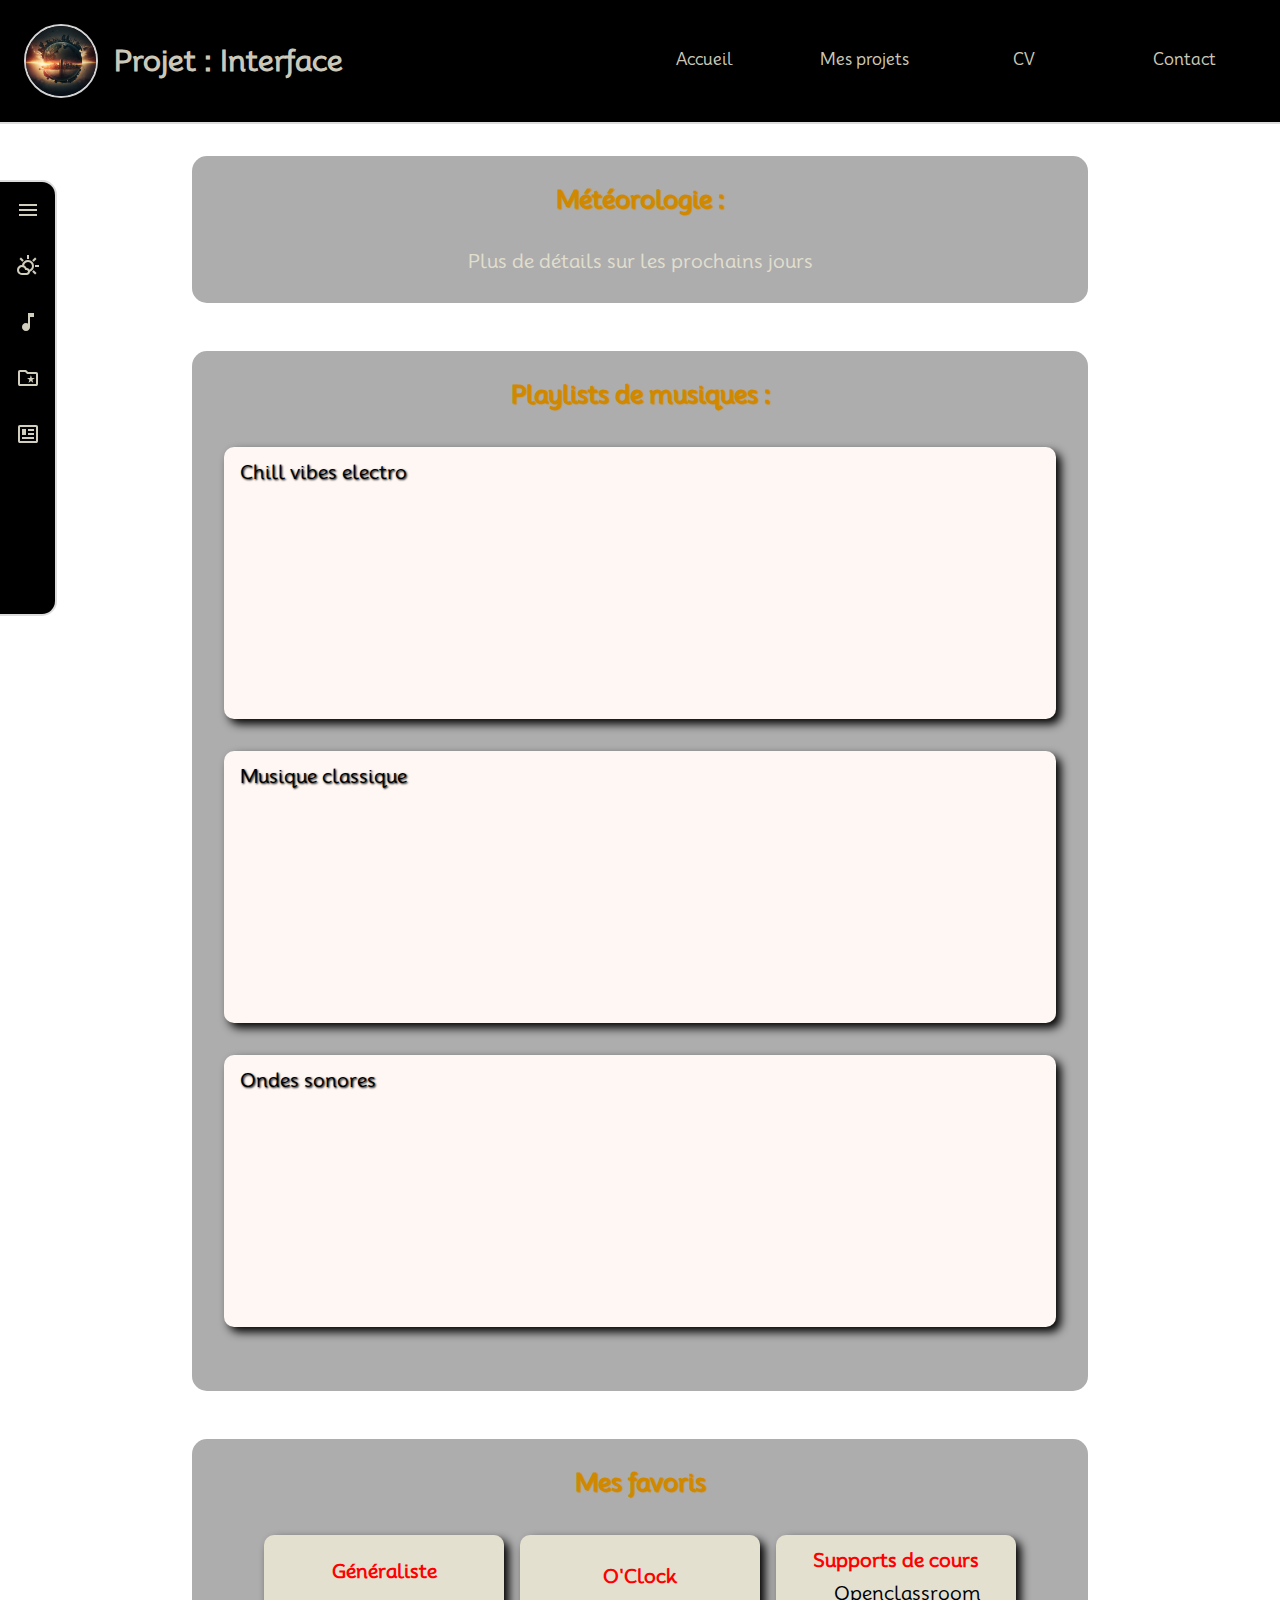
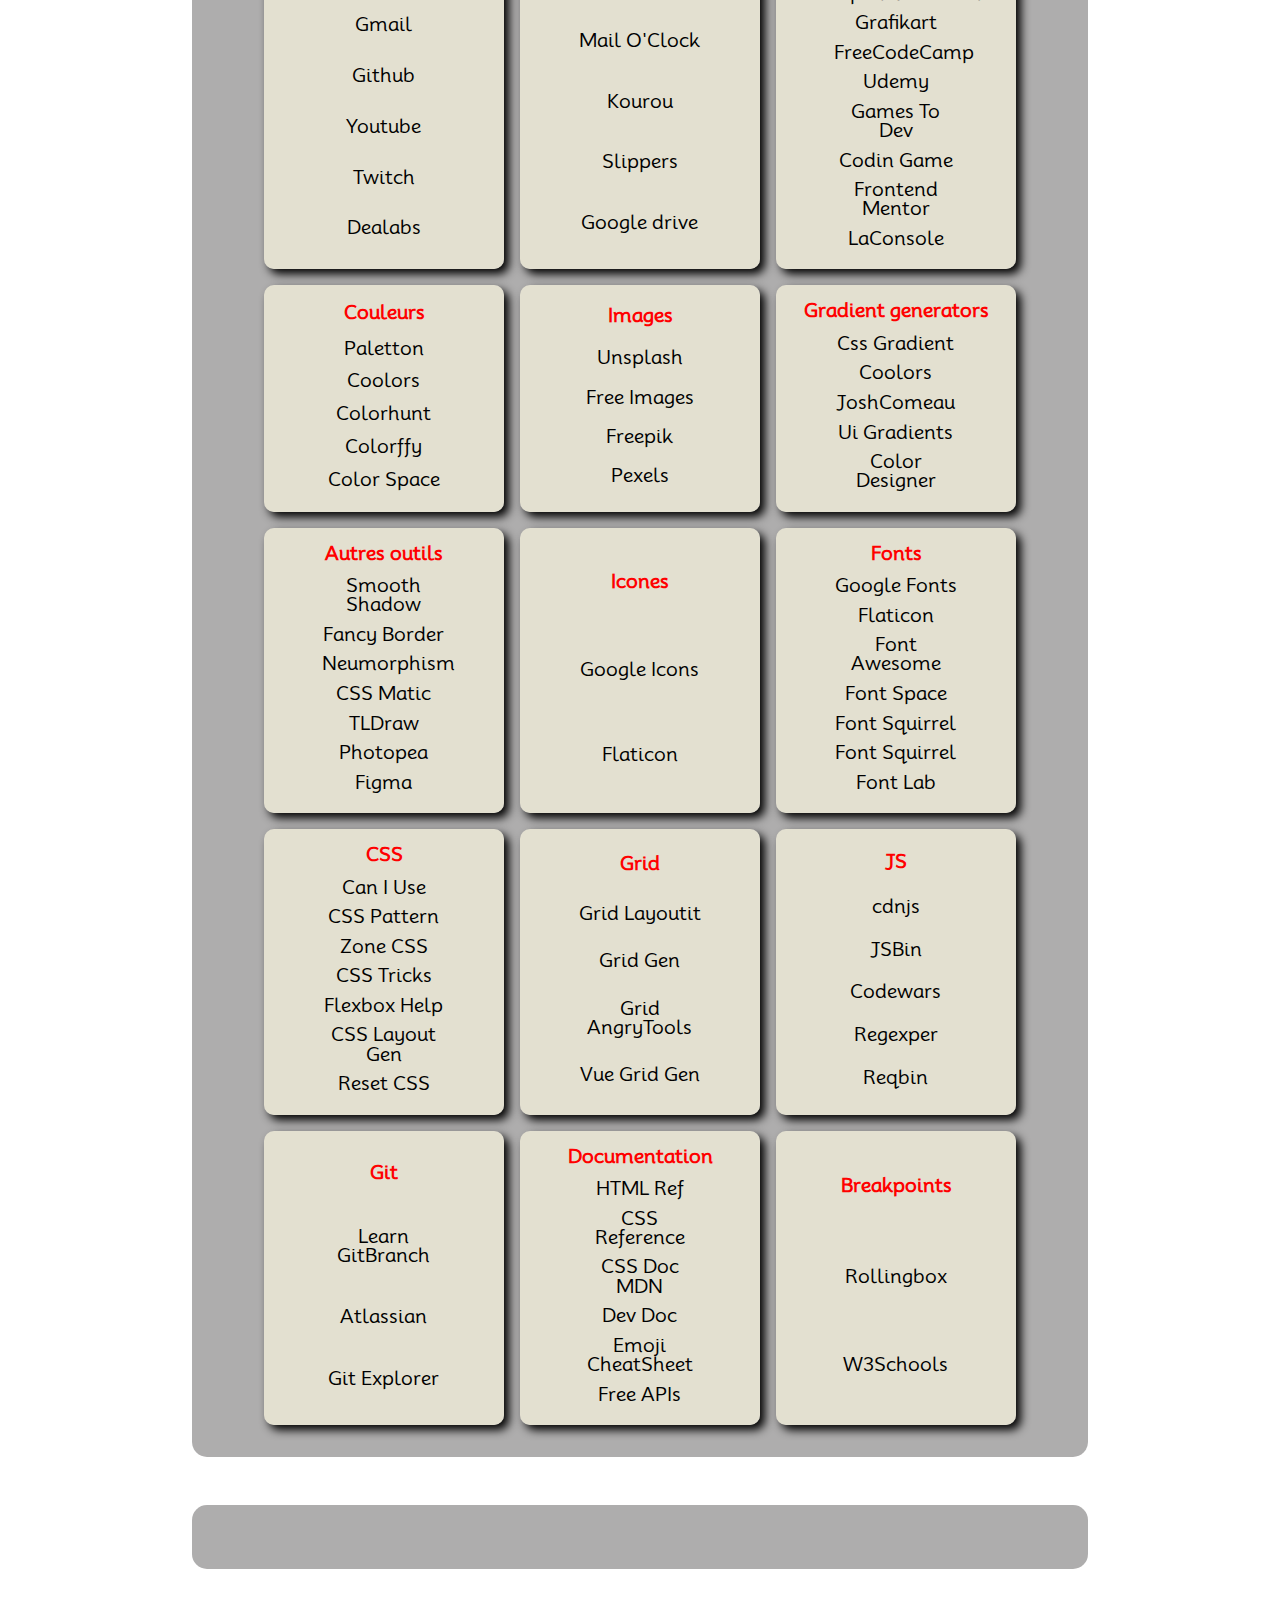
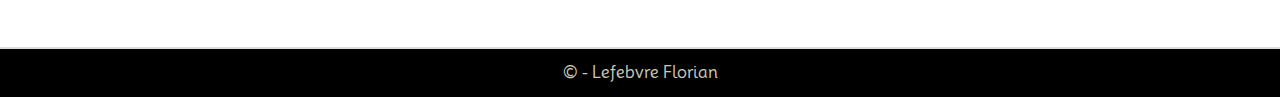
==== commit 612ba4ab: "Remplissage des favoris terminé / Mise en forme à jour" ====
--- a/HTML/index.html
+++ b/HTML/index.html
@@ -142,7 +142,7 @@
 					</div>
 				</div>
 			</section>
-			<!-- <section id="section__music">
+			<section id="section__music">
 				<div class="container container__section__music">
                     <h2>Playlists de musiques :</h2>
                     <div class="section__music__playlists">
@@ -181,7 +181,7 @@
 
 					 
 				</div>
-			</section> -->
+			</section>
 			<section id="section__favorite">
 				<div class="container">
 					<h2>Mes favoris</h2>
@@ -194,10 +194,7 @@
 								rel="noopener noreferrer"
 								>Gmail</a
 							>
-                            <a
-								href="https://github.com/"
-								target="_blank"
-								rel="noopener noreferrer"
+							<a href="https://github.com/" target="_blank" rel="noopener noreferrer"
 								>Github</a
 							><a href="https://www.youtube.com/" target="_blank" rel="noopener noreferrer"
 								>Youtube</a
@@ -232,49 +229,342 @@
 						</article>
 						<article class="section__favorite__article">
 							<h3>Supports de cours</h3>
-							<a href="https://openclassrooms.com/fr/" target="_blank" rel="noopener noreferrer">Openclassroom</a
-							><a href="https://grafikart.fr/" target="_blank" rel="noopener noreferrer">Grafikart</a
-							><a href="https://www.freecodecamp.org/" target="_blank" rel="noopener noreferrer">FreeCodeCamp</a>
-                            <a href="https://www.udemy.com/" target="_blank" rel="noopener noreferrer">Udemy</a>
-                            <a href="https://daily-dev-tips.com/posts/10-amazing-games-to-learn-css/" target="_blank" rel="noopener noreferrer">Games To Dev</a>
-                            <a href="https://www.codingame.com/start/fr/" target="_blank" rel="noopener noreferrer">Codin Game</a>
-                            <a href="http://https://www.frontendmentor.io/challenges?difficulty=1%2C2%2C3&languages=CSS&type=free" target="_blank" rel="noopener noreferrer">Frontend Mentor</a>
-                            <a href="https://laconsole.dev/cheatsheets" target="_blank" rel="noopener noreferrer">LaConsole</a>
+							<a
+								href="https://openclassrooms.com/fr/"
+								target="_blank"
+								rel="noopener noreferrer"
+								>Openclassroom</a
+							><a href="https://grafikart.fr/" target="_blank" rel="noopener noreferrer"
+								>Grafikart</a
+							><a
+								href="https://www.freecodecamp.org/"
+								target="_blank"
+								rel="noopener noreferrer"
+								>FreeCodeCamp</a
+							>
+							<a href="https://www.udemy.com/" target="_blank" rel="noopener noreferrer"
+								>Udemy</a
+							>
+							<a
+								href="https://daily-dev-tips.com/posts/10-amazing-games-to-learn-css/"
+								target="_blank"
+								rel="noopener noreferrer"
+								>Games To Dev</a
+							>
+							<a
+								href="https://www.codingame.com/start/fr/"
+								target="_blank"
+								rel="noopener noreferrer"
+								>Codin Game</a
+							>
+							<a
+								href="http://https://www.frontendmentor.io/challenges?difficulty=1%2C2%2C3&languages=CSS&type=free"
+								target="_blank"
+								rel="noopener noreferrer"
+								>Frontend Mentor</a
+							>
+							<a
+								href="https://laconsole.dev/cheatsheets"
+								target="_blank"
+								rel="noopener noreferrer"
+								>LaConsole</a
+							>
 						</article>
 						<article class="section__favorite__article">
 							<h3>Couleurs</h3>
-							<a href="https://paletton.com/#uid=1000u0kllllaFw0g0qFqFg0w0aF" target="_blank" rel="noopener noreferrer">Paletton</a
-							><a href="https://coolors.co/" target="_blank" rel="noopener noreferrer">Coolors</a
-							><a href="https://colorhunt.co/" target="_blank" rel="noopener noreferrer">Colorhunt</a>
-                            <a href="https://colorffy.com/palettes" target="_blank" rel="noopener noreferrer">Colorffy</a>
-                            <a href="https://mycolor.space/" target="_blank" rel="noopener noreferrer">Color Space</a>
+							<a
+								href="https://paletton.com/#uid=1000u0kllllaFw0g0qFqFg0w0aF"
+								target="_blank"
+								rel="noopener noreferrer"
+								>Paletton</a
+							><a href="https://coolors.co/" target="_blank" rel="noopener noreferrer"
+								>Coolors</a
+							><a href="https://colorhunt.co/" target="_blank" rel="noopener noreferrer"
+								>Colorhunt</a
+							>
+							<a
+								href="https://colorffy.com/palettes"
+								target="_blank"
+								rel="noopener noreferrer"
+								>Colorffy</a
+							>
+							<a href="https://mycolor.space/" target="_blank" rel="noopener noreferrer"
+								>Color Space</a
+							>
 						</article>
 						<article class="section__favorite__article">
 							<h3>Images</h3>
-							<a href="https://unsplash.com/fr/" target="_blank" rel="noopener noreferrer">Unsplash</a>
-                            <a href="https://www.freeimages.com/fr" target="_blank" rel="noopener noreferrer">Free Images</a
-							><a href="https://www.freepik.com/" target="_blank" rel="noopener noreferrer">Freepik</a>
-                            <a href="https://www.pexels.com/fr-fr/" target="_blank" rel="noopener noreferrer">Pexels</a>
+							<a href="https://unsplash.com/fr/" target="_blank" rel="noopener noreferrer"
+								>Unsplash</a
+							>
+							<a
+								href="https://www.freeimages.com/fr"
+								target="_blank"
+								rel="noopener noreferrer"
+								>Free Images</a
+							><a href="https://www.freepik.com/" target="_blank" rel="noopener noreferrer"
+								>Freepik</a
+							>
+							<a
+								href="https://www.pexels.com/fr-fr/"
+								target="_blank"
+								rel="noopener noreferrer"
+								>Pexels</a
+							>
 						</article>
 						<article class="section__favorite__article">
 							<h3>Gradient generators</h3>
-							<a href="https://cssgradient.io/" target="_blank" rel="noopener noreferrer">Css Gradient</a
-							><a href="https://coolors.co/gradient-maker/01dbff-918dac" target="_blank" rel="noopener noreferrer">Coolors</a>
-                            <a href="https://www.joshwcomeau.com/gradient-generator/" target="_blank" rel="noopener noreferrer">JoshComeau</a>
-                            <a href="https://uigradients.com/#OrangeFun" target="_blank" rel="noopener noreferrer">Ui Gradients</a>
-                            <a href="https://colordesigner.io/gradient-generator" target="_blank" rel="noopener noreferrer">Color Designer</a>
-						</article>
-						<article class="section__favorite__article">
-							<h3></h3>
-							<a href="http://" target="_blank" rel="noopener noreferrer"></a
-							><a href="http://" target="_blank" rel="noopener noreferrer"></a
-							><a href="http://" target="_blank" rel="noopener noreferrer"></a>
-						</article>
-						<article class="section__favorite__article">
-							<h3></h3>
-							<a href="http://" target="_blank" rel="noopener noreferrer"></a
-							><a href="http://" target="_blank" rel="noopener noreferrer"></a
-							><a href="http://" target="_blank" rel="noopener noreferrer"></a>
+							<a href="https://cssgradient.io/" target="_blank" rel="noopener noreferrer"
+								>Css Gradient</a
+							><a
+								href="https://coolors.co/gradient-maker/01dbff-918dac"
+								target="_blank"
+								rel="noopener noreferrer"
+								>Coolors</a
+							>
+							<a
+								href="https://www.joshwcomeau.com/gradient-generator/"
+								target="_blank"
+								rel="noopener noreferrer"
+								>JoshComeau</a
+							>
+							<a
+								href="https://uigradients.com/#OrangeFun"
+								target="_blank"
+								rel="noopener noreferrer"
+								>Ui Gradients</a
+							>
+							<a
+								href="https://colordesigner.io/gradient-generator"
+								target="_blank"
+								rel="noopener noreferrer"
+								>Color Designer</a
+							>
+						</article>
+						<article class="section__favorite__article">
+							<h3>Autres outils</h3>
+							<a href="https://shadows.brumm.af/" target="_blank" rel="noopener noreferrer"
+								>Smooth Shadow</a
+							><a
+								href="https://9elements.github.io/fancy-border-radius/"
+								target="_blank"
+								rel="noopener noreferrer"
+								>Fancy Border</a
+							><a
+								href="https://neumorphism.io/#e0e0e0"
+								target="_blank"
+								rel="noopener noreferrer"
+								>Neumorphism</a
+							>
+							<a href="https://www.cssmatic.com/" target="_blank" rel="noopener noreferrer"
+								>CSS Matic</a
+							>
+							<a href="https://old.tldraw.com/" target="_blank" rel="noopener noreferrer"
+								>TLDraw</a
+							>
+							<a href="https://www.photopea.com/" target="_blank" rel="noopener noreferrer"
+								>Photopea</a
+							>
+							<a href="https://www.figma.com/fr/" target="_blank" rel="noopener noreferrer"
+								>Figma</a
+							>
+						</article>
+						<article class="section__favorite__article">
+							<h3>Icones</h3>
+							<a
+								href="https://fonts.google.com/icons"
+								target="_blank"
+								rel="noopener noreferrer"
+								>Google Icons</a
+							>
+							<a
+								href="https://www.flaticon.com/authors/pixel-perfect"
+								target="_blank"
+								rel="noopener noreferrer"
+								>Flaticon</a
+							>
+						</article>
+						<article class="section__favorite__article">
+							<h3>Fonts</h3>
+							<a href="https://fonts.google.com/" target="_blank" rel="noopener noreferrer"
+								>Google Fonts</a
+							>
+							<a
+								href="https://www.flaticon.com/authors/pixel-perfect"
+								target="_blank"
+								rel="noopener noreferrer"
+								>Flaticon</a
+							>
+							<a href="https://fontawesome.com/" target="_blank" rel="noopener noreferrer"
+								>Font Awesome</a
+							>
+							<a href="https://www.fontspace.com/" target="_blank" rel="noopener noreferrer"
+								>Font Space</a
+							><a
+								href="https://www.fontsquirrel.com/"
+								target="_blank"
+								rel="noopener noreferrer"
+								>Font Squirrel</a
+							>
+							<a
+								href="https://www.fontsquirrel.com/"
+								target="_blank"
+								rel="noopener noreferrer"
+								>Font Squirrel</a
+							>
+							<a href="https://www.fontlab.com/" target="_blank" rel="noopener noreferrer"
+								>Font Lab</a
+							>
+						</article>
+						<article class="section__favorite__article">
+							<h3>CSS</h3>
+
+							<a href="https://caniuse.com/" target="_blank" rel="noopener noreferrer"
+								>Can I Use</a
+							>
+							<a href="https://css-pattern.com/" target="_blank" rel="noopener noreferrer"
+								>CSS Pattern</a
+							>
+
+							<a href="https://www.zonecss.fr/" target="_blank" rel="noopener noreferrer"
+								>Zone CSS</a
+							>
+
+							<a
+								href="https://css-tricks.com/snippets/css/a-guide-to-flexbox/"
+								target="_blank"
+								rel="noopener noreferrer"
+								>CSS Tricks</a
+							>
+							<a href="https://flexbox.help/" target="_blank" rel="noopener noreferrer"
+								>Flexbox Help</a
+							>
+							<a
+								href="https://layout.bradwoods.io/"
+								target="_blank"
+								rel="noopener noreferrer"
+								>CSS Layout Gen</a
+							>
+							<a
+								href="https://meyerweb.com/eric/tools/css/reset/"
+								target="_blank"
+								rel="noopener noreferrer"
+								>Reset CSS</a
+							>
+						</article>
+						<article class="section__favorite__article">
+							<h3>Grid</h3>
+							<a href="https://grid.layoutit.com/" target="_blank" rel="noopener noreferrer"
+								>Grid Layoutit</a
+							>
+							<a
+								href="https://cssgrid-generator.netlify.app/"
+								target="_blank"
+								rel="noopener noreferrer"
+								>Grid Gen</a
+							>
+							<a
+								href="https://angrytools.com/css-grid/"
+								target="_blank"
+								rel="noopener noreferrer"
+								>Grid AngryTools</a
+							>
+							<a
+								href="https://vue-grid-generator.netlify.app/"
+								target="_blank"
+								rel="noopener noreferrer"
+								>Vue Grid Gen</a
+							>
+						</article>
+						<article class="section__favorite__article">
+							<h3>JS</h3>
+							<a href="https://cdnjs.com/" target="_blank" rel="noopener noreferrer"
+								>cdnjs</a
+							>
+							<a
+								href="https://jsbin.com/?js,console"
+								target="_blank"
+								rel="noopener noreferrer"
+								>JSBin</a
+							>
+							<a href="https://www.codewars.com/" target="_blank" rel="noopener noreferrer"
+								>Codewars</a
+							>
+							<a
+								href="https://regexper.com/#%5Ba-z0-9._-%5D%2B%40%5Ba-z0-9._-%5D%2B%5C.%5Ba-z0-9._-%5D"
+								target="_blank"
+								rel="noopener noreferrer"
+								>Regexper</a
+							>
+							<a
+								href="https://reqbin.com/code/javascript"
+								target="_blank"
+								rel="noopener noreferrer"
+								>Reqbin</a
+							>
+						</article>
+						<article class="section__favorite__article">
+							<h3>Git</h3>
+							<a
+								href="https://learngitbranching.js.org/?locale=fr_FR"
+								target="_blank"
+								rel="noopener noreferrer"
+								>Learn GitBranch</a
+							>
+							<a
+								href="https://www.atlassian.com/fr/git/tutorials"
+								target="_blank"
+								rel="noopener noreferrer"
+								>Atlassian</a
+							>
+							<a href="https://gitexplorer.com/" target="_blank" rel="noopener noreferrer"
+								>Git Explorer</a
+							>
+						</article>
+						<article class="section__favorite__article">
+							<h3>Documentation</h3>
+							<a href="https://htmlreference.io/" target="_blank" rel="noopener noreferrer"
+								>HTML Ref</a
+							>
+							<a href="https://cssreference.io/" target="_blank" rel="noopener noreferrer"
+								>CSS Reference</a
+							>
+							<a
+								href="https://developer.mozilla.org/fr/docs/Web/CSS"
+								target="_blank"
+								rel="noopener noreferrer"
+								>CSS Doc MDN</a
+							>
+							<a href="https://devdocs.io/" target="_blank" rel="noopener noreferrer"
+								>Dev Doc</a
+							>
+							<a
+								href="https://github.com/ikatyang/emoji-cheat-sheet/blob/master/README.md#smileys--emotion"
+								target="_blank"
+								rel="noopener noreferrer"
+								>Emoji CheatSheet</a
+							>
+							<a
+								href="https://github.com/toddmotto/public-apis"
+								target="_blank"
+								rel="noopener noreferrer"
+								>Free APIs</a
+							>
+						</article>
+						<article class="section__favorite__article">
+							<h3>Breakpoints</h3>
+							<a
+								href="https://rollingbox.com/blog/tutoriaux/responsive-design-les-breakpoints"
+								target="_blank"
+								rel="noopener noreferrer"
+								>Rollingbox</a
+							>
+							<a
+								href="https://www.w3schools.com/howto/howto_css_media_query_breakpoints.asp"
+								target="_blank"
+								rel="noopener noreferrer"
+								>W3Schools</a
+							>
 						</article>
 					</div>
 				</div>
--- a/CSS/styles.css
+++ b/CSS/styles.css
@@ -288,6 +288,7 @@
 .section__favorite__article {
 	display: flex;
 	flex-direction: column;
+    justify-content: space-around;
 	width: 25%;
 	box-shadow: 5px 5px 10px black;
 	border-radius: 10px;
@@ -304,14 +305,16 @@
 
 .section__favorite__article a {
 	margin: 0.2rem auto;
+    padding: 0 0.5rem;
 	width: 60%;
 	color: var(--bg-color2);
-	border-bottom: 2px solid transparent;
+	border: 2px solid transparent;
 	text-align: center;
 }
 
 .section__favorite__article a:hover {
-	border-bottom: 2px solid var(--text-color-h3);
+	border: 2px solid var(--text-color-h3);
+    border-radius: 10px;
 	color: var(--text-color-h3);
 	cursor: crosshair;
 }
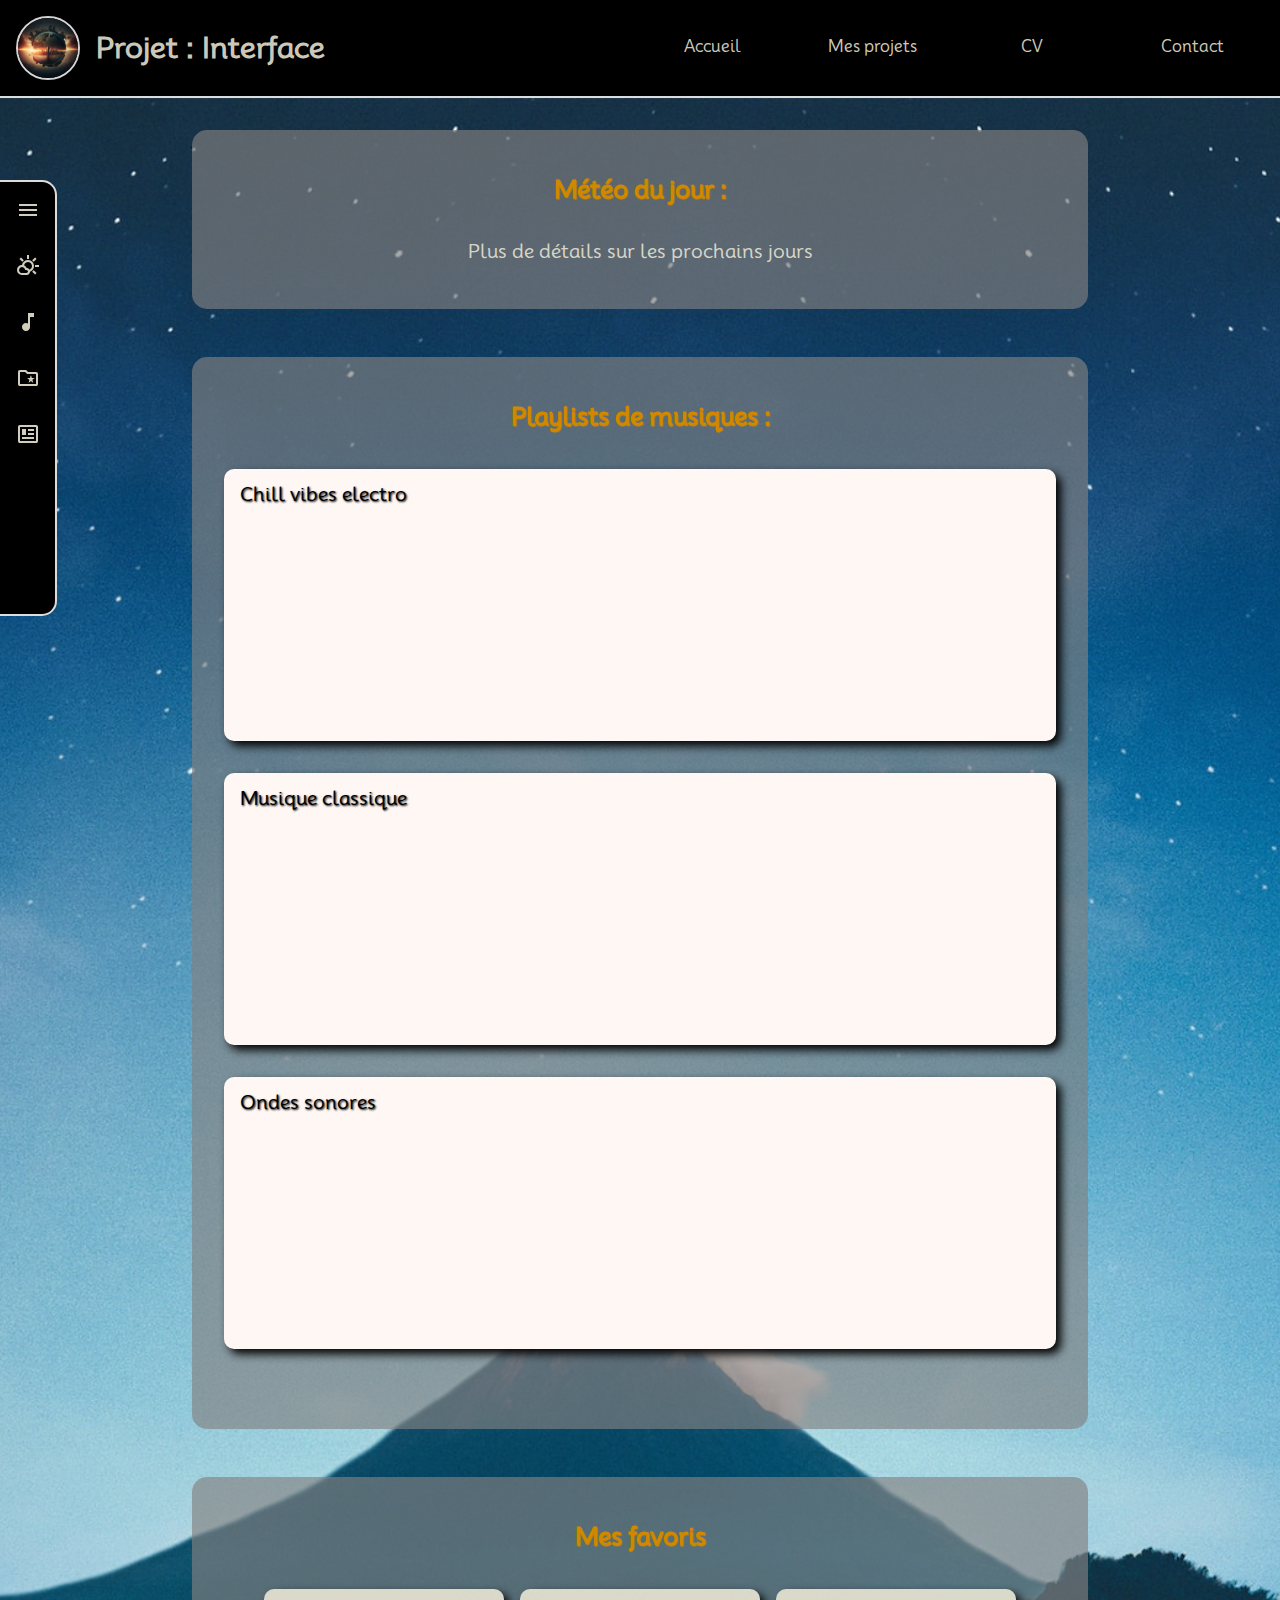
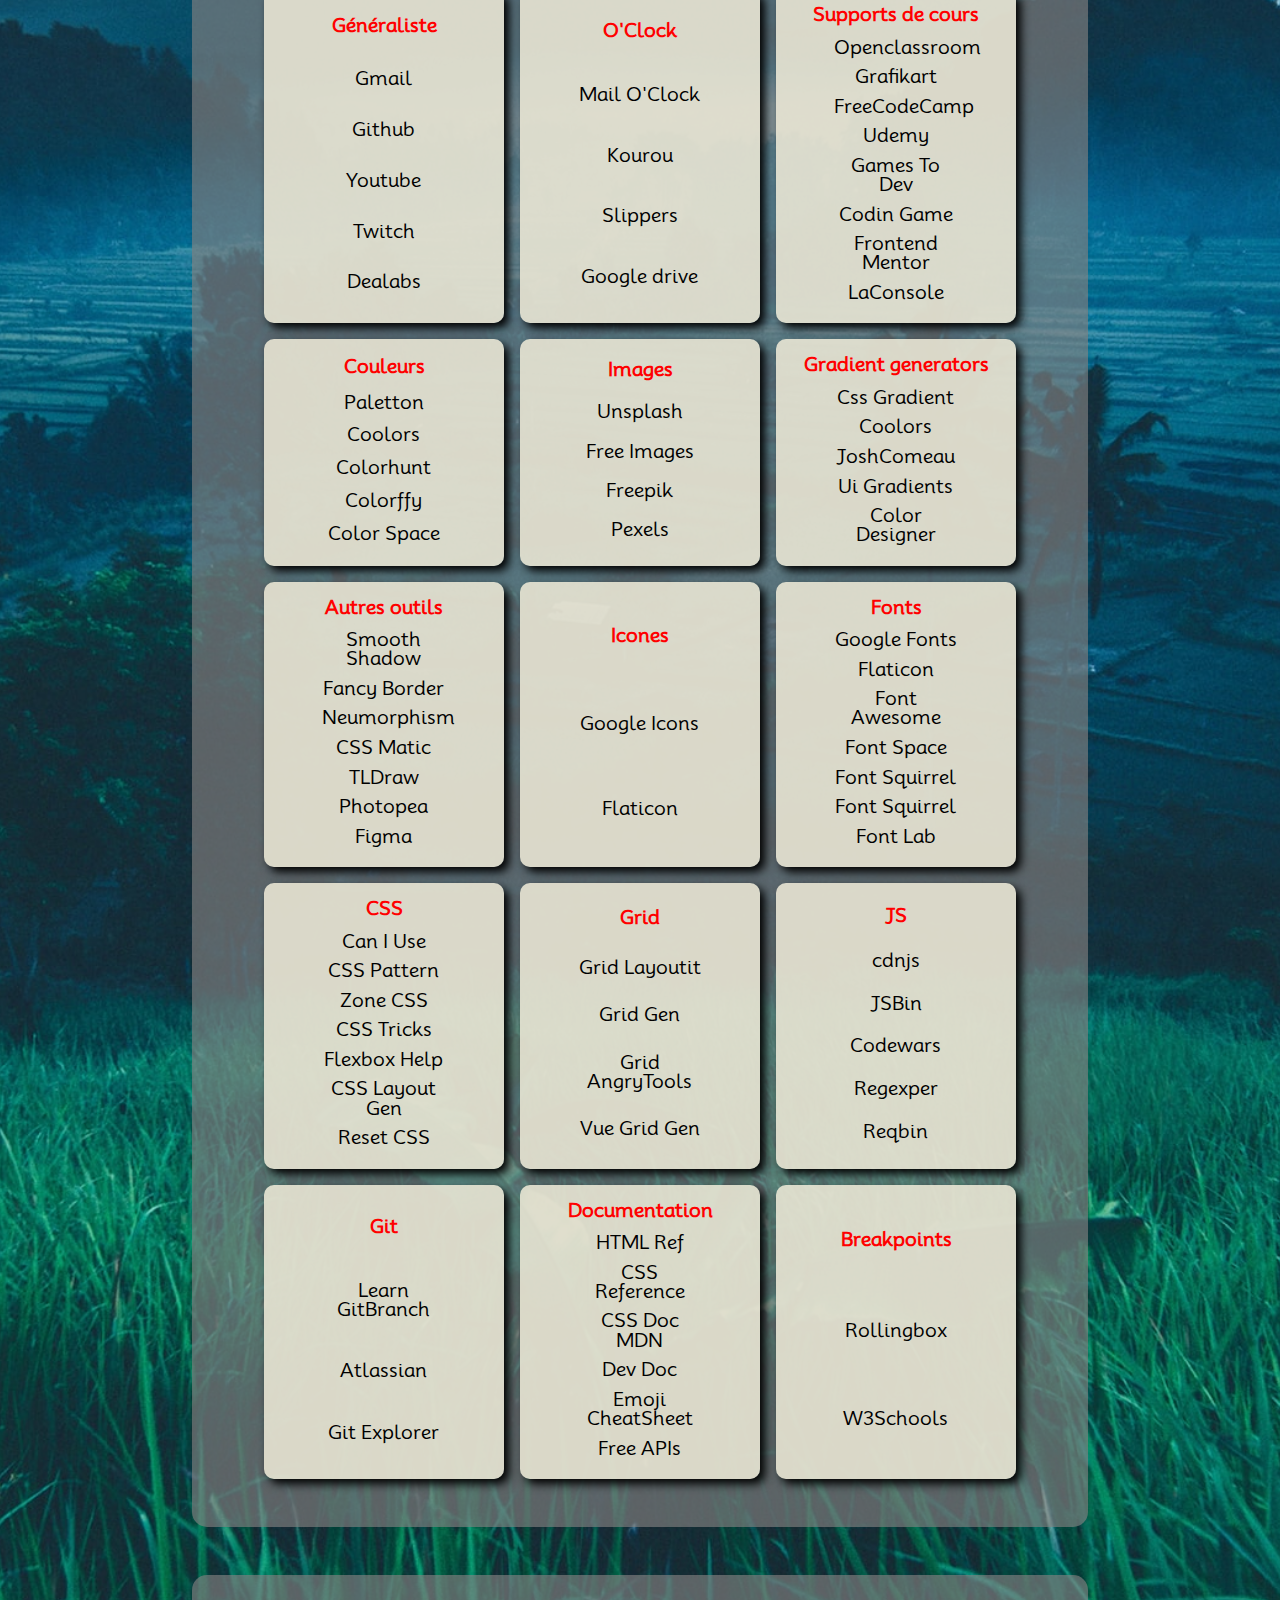
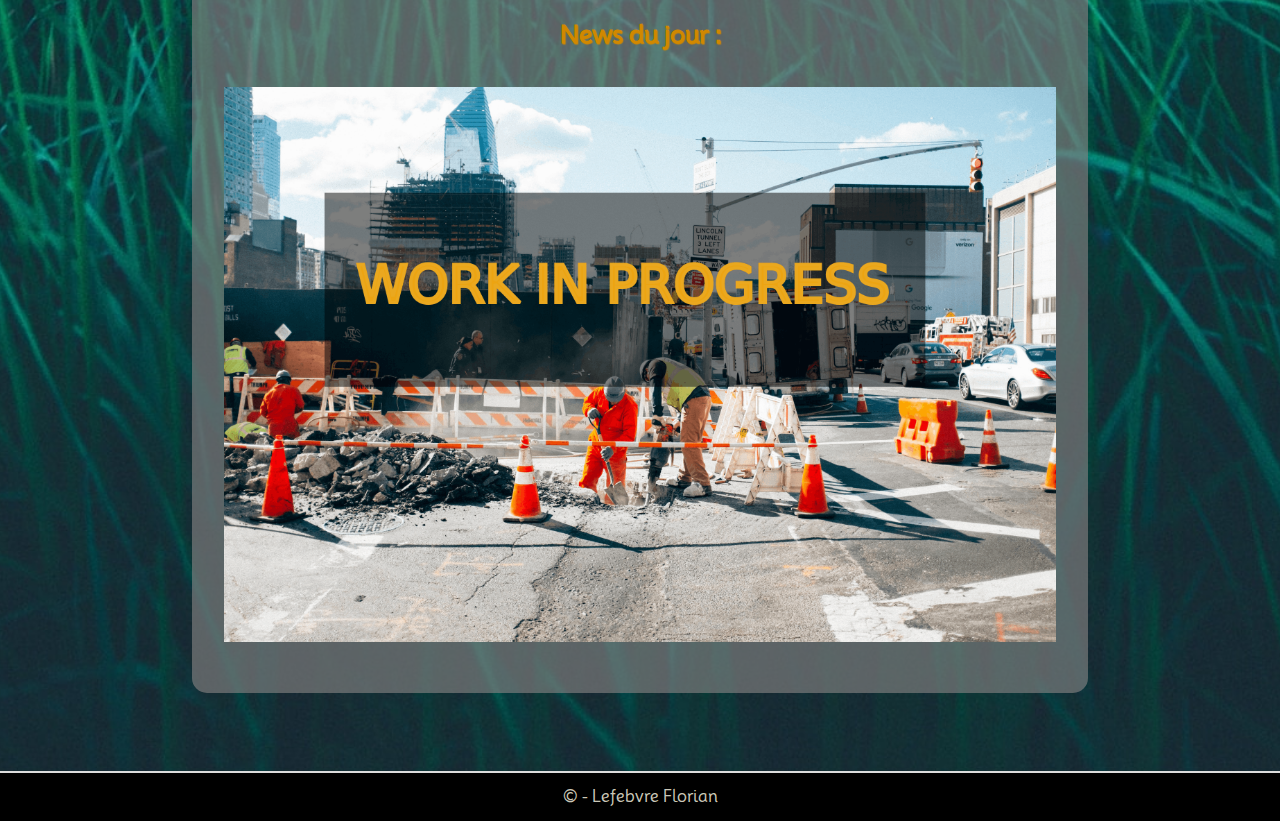
==== commit cc49c444: "m" ====
--- a/HTML/index.html
+++ b/HTML/index.html
@@ -83,7 +83,7 @@
 			</aside>
 			<section id="section__weather">
 				<div class="container container__section__weather">
-					<h2>Météorologie :</h2>
+					<h2>Météo du jour :</h2>
 
 					<div id="cont_Mjk5NTIwNnw1fDJ8MXw0fCNmZmZmZmZ8MXwjZmZmZmZmfGd8">
 						<div id="spa_Mjk5NTIwNnw1fDJ8MXw0fCNmZmZmZmZ8MXwjZmZmZmZmfGd8">
@@ -144,42 +144,159 @@
 			</section>
 			<section id="section__music">
 				<div class="container container__section__music">
-                    <h2>Playlists de musiques :</h2>
-                    <div class="section__music__playlists">
-                        <article class="article__playlists__category">
-                            <p>Chill vibes electro</p>
-                            <div class="article__playlist">
-                                <iframe width="350" height="200" src="https://www.youtube.com/embed/videoserises?list=PLdE7uo_7KBkeH0adsnxZupMARfGxY6qik" title="YouTube video player" frameborder="0" allow="accelerometer; autoplay; clipboard-write; encrypted-media; gyroscope; picture-in-picture; web-share" allowfullscreen></iframe>
-                                <iframe width="350" height="200" src="https://www.youtube.com/embed/videoserises?list=PLp8iASaiMbWqETg92KxWWRNyuvIQU_TnZ" title="Mr Reviilz" frameborder="0" allow="accelerometer; autoplay; clipboard-write; encrypted-media; gyroscope; picture-in-picture; web-share" allowfullscreen></iframe>
-                                <iframe width="350" height="200" src="https://www.youtube.com/embed/videoserises?list=PLYkB2GLfxxJdH8uuL_vQpdZFInv0UWWkG" title="Fluidified" frameborder="0" allow="accelerometer; autoplay; clipboard-write; encrypted-media; gyroscope; picture-in-picture; web-share" allowfullscreen></iframe>
-                                <iframe width="350" height="200" src="https://www.youtube.com/embed/videoserises?list=PLyTBh5FxMov4UiosYvfk6eKczgUFmwxg5" title="Blume" frameborder="0" allow="accelerometer; autoplay; clipboard-write; encrypted-media; gyroscope; picture-in-picture; web-share" allowfullscreen></iframe>
-                                <iframe width="350" height="200" src="https://www.youtube.com/embed/videoserises?list=PLyTBh5FxMov4kP_7dZLoEINt_tlYI40WY" title="Blume" frameborder="0" allow="accelerometer; autoplay; clipboard-write; encrypted-media; gyroscope; picture-in-picture; web-share" allowfullscreen></iframe>
-                            </div>
-                        </article>
-                        <article class="article__playlists__category">
-                            <p>Musique classique</p>
-                            <div class="article__playlist">
-                                <iframe width="350" height="200" src="https://www.youtube.com/embed/videoserises?list=PLLl2XrT7OtRHy-VJabmD4TOPsAAErRt6o" title="YouTube video player" frameborder="0" allow="accelerometer; autoplay; clipboard-write; encrypted-media; gyroscope; picture-in-picture; web-share" allowfullscreen></iframe>
-                                <iframe width="350" height="200" src="https://www.youtube.com/embed/videoserises?list=PLFv3ZQw-ZPxi2DH3Bau7lBC5K6zfPJZxc" title="Mr Reviilz" frameborder="0" allow="accelerometer; autoplay; clipboard-write; encrypted-media; gyroscope; picture-in-picture; web-share" allowfullscreen></iframe>
-                                <iframe width="350" height="200" src="https://www.youtube.com/embed/videoserises?list=PLFv3ZQw-ZPxju8P84jZ0pQ_zb8GR6eFh6" title="Fluidified" frameborder="0" allow="accelerometer; autoplay; clipboard-write; encrypted-media; gyroscope; picture-in-picture; web-share" allowfullscreen></iframe>
-                                <iframe width="350" height="200" src="https://www.youtube.com/embed/videoserises?list=PLFv3ZQw-ZPxhuk7gTC49OWB8DoTWSmboO" title="Blume" frameborder="0" allow="accelerometer; autoplay; clipboard-write; encrypted-media; gyroscope; picture-in-picture; web-share" allowfullscreen></iframe>
-                                <iframe width="350" height="200" src="https://www.youtube.com/embed/videoserises?list=PLVsUrQ7SzCJum_84PSXg5Q3rZhYiJBOO0" title="Blume" frameborder="0" allow="accelerometer; autoplay; clipboard-write; encrypted-media; gyroscope; picture-in-picture; web-share" allowfullscreen></iframe>
-                            </div>
-                        </article>
-                        <article class="article__playlists__category">
-                            <p>Ondes sonores</p>
-                            <div class="article__playlist">
-                                <iframe width="350" height="200" src="https://www.youtube.com/embed/videoserises?list=PLe_nUSaha_eeiYc_NfTM639BrR0RXcbzl" title="YouTube video player" frameborder="0" allow="accelerometer; autoplay; clipboard-write; encrypted-media; gyroscope; picture-in-picture; web-share" allowfullscreen></iframe>
-                                <iframe width="350" height="200" src="https://www.youtube.com/embed/videoserises?list=PLe_nUSaha_edvBKdIoGpinc20OSXjfch4" title="Mr Reviilz" frameborder="0" allow="accelerometer; autoplay; clipboard-write; encrypted-media; gyroscope; picture-in-picture; web-share" allowfullscreen></iframe>
-                                <iframe width="350" height="200" src="https://www.youtube.com/embed/videoserises?list=PLe_nUSaha_eet_BGxXCrYXQ9I41kGPoAs" title="Fluidified" frameborder="0" allow="accelerometer; autoplay; clipboard-write; encrypted-media; gyroscope; picture-in-picture; web-share" allowfullscreen></iframe>
-                                <iframe width="350" height="200" src="https://www.youtube.com/embed/videoserises?list=PLFv3ZQw-ZPxhuk7gTC49OWB8DoTWSmboO" title="Blume" frameborder="0" allow="accelerometer; autoplay; clipboard-write; encrypted-media; gyroscope; picture-in-picture; web-share" allowfullscreen></iframe>
-                                <iframe width="350" height="200" src="https://www.youtube.com/embed/videoserises?list=PLQkQfzsIUwRaXv-BmCq4sWcOTDz1Vd_F2" title="Blume" frameborder="0" allow="accelerometer; autoplay; clipboard-write; encrypted-media; gyroscope; picture-in-picture; web-share" allowfullscreen></iframe>
-                            </div>
-
-                        </article>
-                    </div>
-
-					 
+					<h2>Playlists de musiques :</h2>
+					<div class="section__music__playlists">
+						<article class="article__playlists__category">
+							<p>Chill vibes electro</p>
+							<div class="article__playlist">
+								<iframe
+									width="350"
+									height="200"
+									src="https://www.youtube.com/embed/videoserises?list=PLdE7uo_7KBkeH0adsnxZupMARfGxY6qik"
+									title="YouTube video player"
+									frameborder="0"
+									allow="accelerometer; autoplay; clipboard-write; encrypted-media; gyroscope; picture-in-picture; web-share"
+									allowfullscreen
+								></iframe>
+								<iframe
+									width="350"
+									height="200"
+									src="https://www.youtube.com/embed/videoserises?list=PLp8iASaiMbWqETg92KxWWRNyuvIQU_TnZ"
+									title="Mr Reviilz"
+									frameborder="0"
+									allow="accelerometer; autoplay; clipboard-write; encrypted-media; gyroscope; picture-in-picture; web-share"
+									allowfullscreen
+								></iframe>
+								<iframe
+									width="350"
+									height="200"
+									src="https://www.youtube.com/embed/videoserises?list=PLYkB2GLfxxJdH8uuL_vQpdZFInv0UWWkG"
+									title="Fluidified"
+									frameborder="0"
+									allow="accelerometer; autoplay; clipboard-write; encrypted-media; gyroscope; picture-in-picture; web-share"
+									allowfullscreen
+								></iframe>
+								<iframe
+									width="350"
+									height="200"
+									src="https://www.youtube.com/embed/videoserises?list=PLyTBh5FxMov4UiosYvfk6eKczgUFmwxg5"
+									title="Blume"
+									frameborder="0"
+									allow="accelerometer; autoplay; clipboard-write; encrypted-media; gyroscope; picture-in-picture; web-share"
+									allowfullscreen
+								></iframe>
+								<iframe
+									width="350"
+									height="200"
+									src="https://www.youtube.com/embed/videoserises?list=PLyTBh5FxMov4kP_7dZLoEINt_tlYI40WY"
+									title="Blume"
+									frameborder="0"
+									allow="accelerometer; autoplay; clipboard-write; encrypted-media; gyroscope; picture-in-picture; web-share"
+									allowfullscreen
+								></iframe>
+							</div>
+						</article>
+						<article class="article__playlists__category">
+							<p>Musique classique</p>
+							<div class="article__playlist">
+								<iframe
+									width="350"
+									height="200"
+									src="https://www.youtube.com/embed/videoserises?list=PLLl2XrT7OtRHy-VJabmD4TOPsAAErRt6o"
+									title="YouTube video player"
+									frameborder="0"
+									allow="accelerometer; autoplay; clipboard-write; encrypted-media; gyroscope; picture-in-picture; web-share"
+									allowfullscreen
+								></iframe>
+								<iframe
+									width="350"
+									height="200"
+									src="https://www.youtube.com/embed/videoserises?list=PLFv3ZQw-ZPxi2DH3Bau7lBC5K6zfPJZxc"
+									title="Mr Reviilz"
+									frameborder="0"
+									allow="accelerometer; autoplay; clipboard-write; encrypted-media; gyroscope; picture-in-picture; web-share"
+									allowfullscreen
+								></iframe>
+								<iframe
+									width="350"
+									height="200"
+									src="https://www.youtube.com/embed/videoserises?list=PLFv3ZQw-ZPxju8P84jZ0pQ_zb8GR6eFh6"
+									title="Fluidified"
+									frameborder="0"
+									allow="accelerometer; autoplay; clipboard-write; encrypted-media; gyroscope; picture-in-picture; web-share"
+									allowfullscreen
+								></iframe>
+								<iframe
+									width="350"
+									height="200"
+									src="https://www.youtube.com/embed/videoserises?list=PLFv3ZQw-ZPxhuk7gTC49OWB8DoTWSmboO"
+									title="Blume"
+									frameborder="0"
+									allow="accelerometer; autoplay; clipboard-write; encrypted-media; gyroscope; picture-in-picture; web-share"
+									allowfullscreen
+								></iframe>
+								<iframe
+									width="350"
+									height="200"
+									src="https://www.youtube.com/embed/videoserises?list=PLVsUrQ7SzCJum_84PSXg5Q3rZhYiJBOO0"
+									title="Blume"
+									frameborder="0"
+									allow="accelerometer; autoplay; clipboard-write; encrypted-media; gyroscope; picture-in-picture; web-share"
+									allowfullscreen
+								></iframe>
+							</div>
+						</article>
+						<article class="article__playlists__category">
+							<p>Ondes sonores</p>
+							<div class="article__playlist">
+								<iframe
+									width="350"
+									height="200"
+									src="https://www.youtube.com/embed/videoserises?list=PLe_nUSaha_eeiYc_NfTM639BrR0RXcbzl"
+									title="YouTube video player"
+									frameborder="0"
+									allow="accelerometer; autoplay; clipboard-write; encrypted-media; gyroscope; picture-in-picture; web-share"
+									allowfullscreen
+								></iframe>
+								<iframe
+									width="350"
+									height="200"
+									src="https://www.youtube.com/embed/videoserises?list=PLe_nUSaha_edvBKdIoGpinc20OSXjfch4"
+									title="Mr Reviilz"
+									frameborder="0"
+									allow="accelerometer; autoplay; clipboard-write; encrypted-media; gyroscope; picture-in-picture; web-share"
+									allowfullscreen
+								></iframe>
+								<iframe
+									width="350"
+									height="200"
+									src="https://www.youtube.com/embed/videoserises?list=PLe_nUSaha_eet_BGxXCrYXQ9I41kGPoAs"
+									title="Fluidified"
+									frameborder="0"
+									allow="accelerometer; autoplay; clipboard-write; encrypted-media; gyroscope; picture-in-picture; web-share"
+									allowfullscreen
+								></iframe>
+								<iframe
+									width="350"
+									height="200"
+									src="https://www.youtube.com/embed/videoserises?list=PLFv3ZQw-ZPxhuk7gTC49OWB8DoTWSmboO"
+									title="Blume"
+									frameborder="0"
+									allow="accelerometer; autoplay; clipboard-write; encrypted-media; gyroscope; picture-in-picture; web-share"
+									allowfullscreen
+								></iframe>
+								<iframe
+									width="350"
+									height="200"
+									src="https://www.youtube.com/embed/videoserises?list=PLQkQfzsIUwRaXv-BmCq4sWcOTDz1Vd_F2"
+									title="Blume"
+									frameborder="0"
+									allow="accelerometer; autoplay; clipboard-write; encrypted-media; gyroscope; picture-in-picture; web-share"
+									allowfullscreen
+								></iframe>
+							</div>
+						</article>
+					</div>
 				</div>
 			</section>
 			<section id="section__favorite">
@@ -188,6 +305,7 @@
 					<div class="container__section__favorite">
 						<article class="section__favorite__article">
 							<h3>Généraliste</h3>
+
 							<a
 								href="https://mail.google.com/mail/"
 								target="_blank"
@@ -208,7 +326,7 @@
 						<article class="section__favorite__article">
 							<h3>O'Clock</h3>
 							<a
-								href="ilname&client_id=webmail-auth&state=JgOhQrPLMyGrpiXTdunwSPK1oZI&redirect_uri=https%3A%2F%2Fmail.oclock.school%2Fredirect_uri&nonce=3kLr6RFKyu0QrBPdpAqDyKXFnauivxdp2d80RAeN0ac"
+								href="https://mail.oclock.school/?_task=mail&_mbox=INBOX"
 								target="_blank"
 								rel="noopener noreferrer"
 								>Mail O'Clock</a
@@ -570,7 +688,10 @@
 				</div>
 			</section>
 			<section id="section__news">
-				<div class="container container__section__news"></div>
+				<div class="container container__section__news">
+					<h2>News du jour :</h2>
+					<img src="../IMG/WIP.png" width="100%" alt="">
+				</div>
 			</section>
 		</main>
 		<footer>
--- a/CSS/styles.css
+++ b/CSS/styles.css
@@ -24,7 +24,7 @@
 /* ! ------- MAIN ------- */
 main {
 	/* background-color: var(--bg-color); */
-	background-image: url(../IMG/bg-space4.jpg);
+	background-image: url(../IMG/bg-space2.jpg);
 	background-repeat: no-repeat;
 	background-size: cover;
 	background-position: center;
@@ -57,7 +57,7 @@
 header {
 	display: flex;
 	align-items: center;
-	padding: 1.5rem;
+	padding: 1rem;
 	background-color: var(--bg-color2);
 	position: sticky;
 	top: 0;
@@ -74,7 +74,7 @@
 }
 
 .header__img {
-	width: 70px;
+	width: 60px;
 	border-radius: 50%;
 	border: 2px solid lightgrey;
 }
@@ -164,7 +164,7 @@
 .container {
 	width: 65%;
 	margin: 0 auto 3rem;
-	padding: 2rem;
+	padding:3rem 2rem;
 	background-color: var(--bg-color-section);
 	border-radius: 15px;
 }
